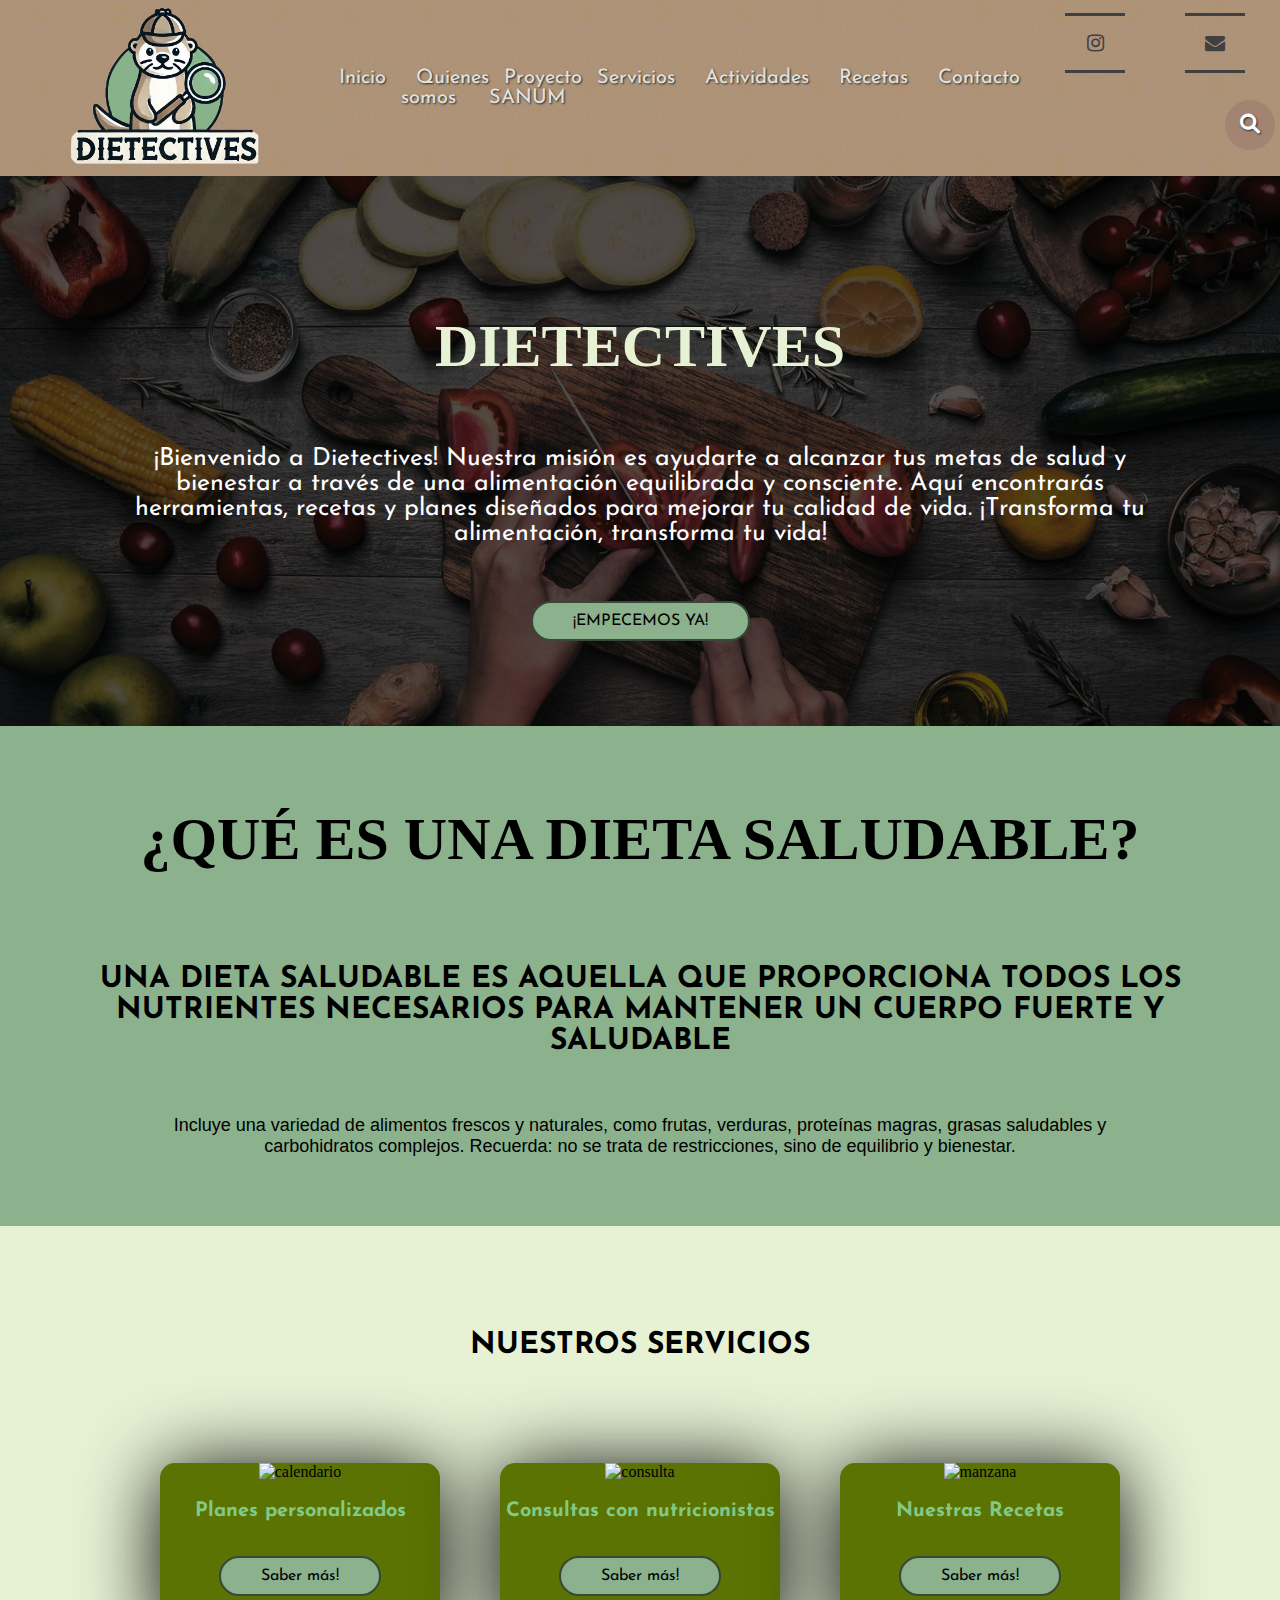
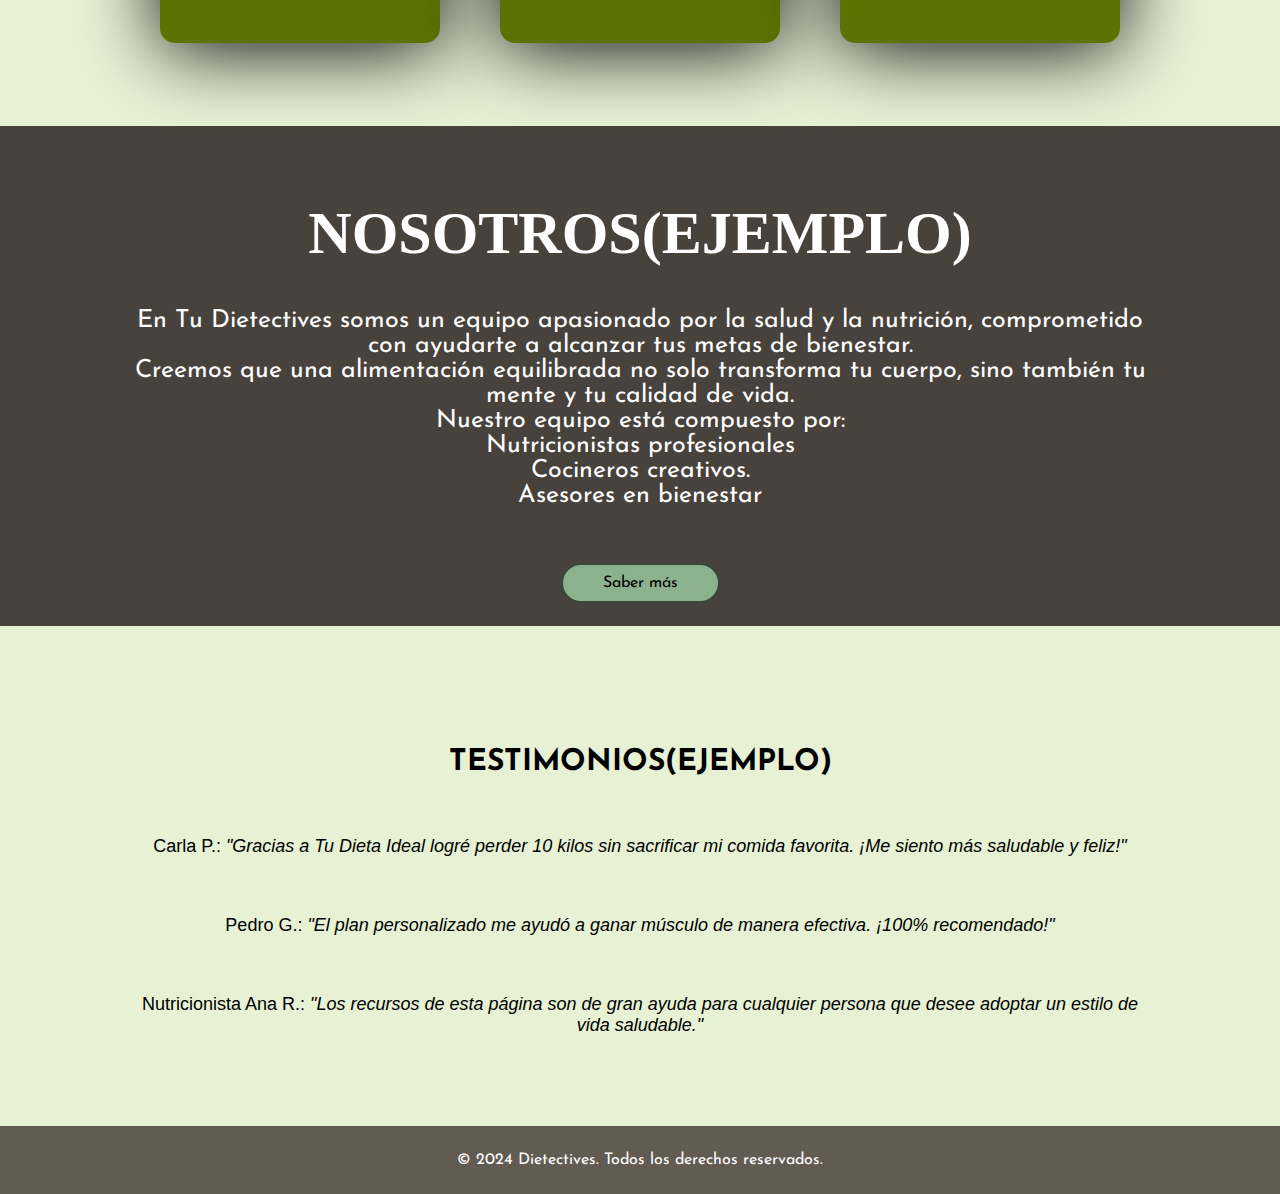
==== index.html @ 39b03c34 "cambios" ====
<!DOCTYPE html>
<html lang="es">
<head>
    <meta charset="UTF-8">
    <meta name="viewport" content="width=device-width, initial-scale=1.0">
    <link rel="stylesheet" href="https://cdnjs.cloudflare.com/ajax/libs/font-awesome/6.0.0-beta3/css/all.min.css" />
    <link rel="stylesheet" href="https://cdnjs.cloudflare.com/ajax/libs/font-awesome/4.7.0/css/font-awesome.min.css">
    <title>Dietectives</title>
    <link rel="stylesheet" href="./css/css.css">
</head>

<body>
    <header>
        <nav>

            <div class="logo-container">
                <a href="index.html"><img src="./img/logo.png" alt="Logo Dietectives" ></a>
            </div>

            <ul class="menu">
                <li><a href="#">Inicio</a></li>
                <li><a href="quienesosmos.html">Quienes somos</a></li>
                <li><a href="proyectosanum.html">Proyecto SANUM</a></li>
                <li><a href="servicios.html">Servicios</a></li>
                <li><a href="actividades.html">Actividades</a></li>
                <li><a href="recetas.html">Recetas</a></li>
                <li><a href="contacto.html">Contacto</a></li>
                
            </ul>
        <div class= "search-social">
            
            <div class="social-buttons">
                <ul>
                    <li>
                      <a class="instagram" href="https://www.instagram.com/proyectosanum/" target="_blank">
                        <span></span>
                        <span></span>
                        <span></span>
                        <span></span>
                        <i class="fa fa-instagram" aria-hidden="true"></i>
                      </a>
                    </li>
                    <li>
                      <a class="envelope" href="#">
                        <span></span>
                        <span></span>
                        <span></span>
                        <span></span>
                        <i class="fa fa-envelope" aria-hidden="true"></i>
                      </a>
                    </li>
                  </ul>
            </div>
            <div class="search-box">
                <button class="btn-search"><i class="fas fa-search"></i></button>
                <input type="text" class="input-search" placeholder="Buscar">
            </div>
        </div>

        </nav>

    </header>

    <main>
        <div class="contenido" id="inicio">
            <a name="inicio">
            <h2 class="portada">Dietectives</h2>
            </a>
            <p id="texto">
                ¡Bienvenido a Dietectives! Nuestra misión es ayudarte a alcanzar tus metas de salud y bienestar a través de una alimentación equilibrada y consciente. Aquí encontrarás herramientas, recetas y planes diseñados para mejorar tu calidad de vida. ¡Transforma tu alimentación, transforma tu vida!  </p>
    
            <div class="boton-home">
                <a href="servicios.html" class="boton">¡EMPECEMOS YA!</a>
            </div>
        </div>
        <a name="info">
            <section class="contenido" id="información">
                </a>
                <h2 class="titulo">¿Qué es una dieta saludable?</h2>
                <h2 class="titulo2">Una dieta saludable es aquella que proporciona todos los nutrientes necesarios para mantener un cuerpo fuerte y saludable</h2>
                <p id="texto2"> Incluye una variedad de alimentos frescos y naturales, como frutas, verduras, proteínas magras, grasas saludables y carbohidratos complejos. Recuerda: no se trata de restricciones, sino de equilibrio y bienestar.</p>
            </section>
        
        <a name="prod">
        <section class="contenido" id="productos" >
        </a>
            <h2 class="titulo2">Nuestros Servicios</h2>
        
            <p></p>
            
            <div class="cajas">
    
                <div class="box">
                    <img src="https://images.emojiterra.com/microsoft/fluent-emoji/15.1/512px/1f4c6_color.png" alt="calendario" width="80px">
                    <h3>Planes personalizados</h3>
                    <a href="servicios.html" class="boton">Saber más!</a>
                </div>
                <div class="box">
                    <img src="https://images.emojiterra.com/microsoft/fluent-emoji/15.1/512px/1f481-2642_color.png" alt="consulta" width="100px">
                    <h3>Consultas con nutricionistas</h3>
                    <a href="servicios.html" class="boton">Saber más!</a>
                </div>
                <div class="box">
                    <img src="https://em-content.zobj.net/source/microsoft-teams/337/red-apple_1f34e.png" alt="manzana" width="80px">
                    <h3>Nuestras Recetas</h3>
                    <a href="servicios.html" class="boton">Saber más!</a>
                </div>
    
            </div>
    
        </section>

    
        <section class="contenido" id="nosotros">
    
            <article class="contain">
                <a name="nos">
                <h2 class="titulo" id="blanco">Nosotros(EJEMPLO)</h2>
                </a>
                <p id="texto">En Tu Dietectives somos un equipo apasionado por la salud y la nutrición, comprometido con ayudarte a alcanzar tus metas de bienestar. <br>
                    Creemos que una alimentación equilibrada no solo transforma tu cuerpo, sino también tu mente y tu calidad de vida.<br>

                    Nuestro equipo está compuesto por:<br>
                    
                    Nutricionistas profesionales<br>
                    Cocineros creativos.<br>
                    Asesores en bienestar<br>
                </p>
    
                <a href="quienesosmos.html" class="boton">Saber más</a>
    
            </article>
    
        </section>
        <a name="cont">
        <section class="contenido" id="contacto">
        </a>
            <h2 class="titulo2">Testimonios(Ejemplo)</h2>
            <p id="texto2">Carla P.:<em> "Gracias a Tu Dieta Ideal logré perder 10 kilos sin sacrificar mi comida favorita. ¡Me siento más saludable y feliz!"</em></p>
            <p id="texto2">Pedro G.: <em>"El plan personalizado me ayudó a ganar músculo de manera efectiva. ¡100% recomendado!"</em></p>
            <p id="texto2"> Nutricionista Ana R.: <em>"Los recursos de esta página son de gran ayuda para cualquier persona que desee adoptar un estilo de vida saludable."</em></p>
        </section>

    </main>

    <footer>
        <p>&copy; 2024 Dietectives. Todos los derechos reservados.</p>
    </footer>

</body>
</html>
---- css/css.css ----
@import url('https://fonts.googleapis.com/css2?family=Josefin+Sans:ital,wght@0,100..700;1,100..700&display=swap');

body {
    margin: 0;
    padding: 0;
    background-color: #d5c4b0;
}

/* estilo cabecera */
header {
    display: flex;
    justify-content: center;
    padding: 5px;
    box-shadow: 0 4px 8px rgba(0, 0, 0, 0.2);
    position: relative;
    background-color: #ae937b;
    top: 0;
    transition: background-color 0.3s ease;
    
}
header::before {
    content: "";
    position: absolute;
    top: 0;
    left: 0;
    right: 0;
    bottom: 0;
    background-image: url("../img/pattern2.png");
    background-repeat: repeat;
    background-size: contain;
    opacity: 0.15;
    z-index: 0;
}


nav {
    display:flex;
    justify-content: space-between;
    align-items: center;
    width: 100%;
    position: relative;
    z-index: 1;
    padding: 0; /* Restablece el padding */
    margin: 0; /* Restablece el margen */
}

/* Los puntos del menu*/
.menu {
    flex: 1;
    display:flex;
    justify-content: flex-start;
    list-style: none;
    padding: 0;
    margin: 0;
}

.menu li {
    margin: 0; /* Asegúrate de que no haya margen adicional */
    padding: 0;
}

.menu li a {
    font-family: 'Josefin Sans', sans-serif;
    font-weight: 440; /* Ajusta el peso según lo necesites */
    color: #e2e2dd; /* Cambia el color según tu diseño */
    font-size: 20px;
    text-decoration: none;
    text-shadow: 1px 1px 2px #222c30;
    padding: 40px 15px; /* Añadir padding para hacer que el área del enlace sea más grande */
    border-radius: 5px; /* Opcional: redondear los bordes de los elementos del menú */
    transition: transform 0.3s ease, background-color 0.3s ease;  /* Transición suave */
}

.menu li a:hover {
    background-color: #8bb28d; /* Cambia el color de fondo al pasar el ratón */
    color: #222c30; /* Cambia el color del texto al pasar el ratón */
    text-shadow: 1px 1px 2px #e2e2dd;
    transform: scale(5.1);

}
nav li {
    list-style: none;
    padding: 0;
}


/* el logo */

.logo-container {
    text-align: center; /* O usar display: flex y justify-content: center */
}

.logo-container img {
    max-width: 60%;
    height: auto;
    transition: transform 0.6s ease;
}

.logo-container img:hover {
    transform: scale(1.1);
}

.search-social {
    display: flex;
    flex-direction: column;
    align-items: flex-end;
    height: 100%;
}
/* Redes Sociales*/
.social-buttons {
    display: flex;
    justify-content: center; /* Centrar los botones */
    margin-top: 8px; /* Espacio entre el buscador y los botones de redes sociales */
    margin-bottom: 5px;
}

.social-buttons ul {
    margin: 0; /* Eliminar margen para centrar correctamente */
    padding: 0; /* Eliminar padding */
    display: flex; /* Usar flexbox para alinear los elementos horizontalmente */
}

.social-buttons ul li {
    list-style: none; /* Eliminar el estilo de lista */
}

.social-buttons ul li a {
    display: block;
    position: relative;
    width: 60px; /* Puedes ajustar el tamaño según lo necesites */
    height: 60px; /* Puedes ajustar el tamaño según lo necesites */
    line-height: 60px; /* Centra el icono verticalmente */
    font-size: 20px; /* Tamaño del icono */
    text-align: center;
    text-decoration: none;
    color: #404040; /* Color del icono */
    margin: 0 30px; /* Espacio entre botones */
    transition: .5s;
}

.social-buttons ul li a span {
    position: absolute;
    transition: transform .5s;
}

.social-buttons ul li a span:nth-child(1),
.social-buttons ul li a span:nth-child(3) {
    width: 100%;
    height: 3px;
    background: #404040; /* Color de las líneas */
}

.social-buttons ul li a span:nth-child(1) {
    top: 0;
    left: 0;
    transform-origin: right;
}

.social-buttons ul li a:hover span:nth-child(1) {
    transform: scaleX(0);
    transform-origin: left;
    transition: transform .5s;
}

.social-buttons ul li a span:nth-child(3) {
    bottom: 0;
    left: 0;
    transform-origin: left;
}

.social-buttons ul li a:hover span:nth-child(3) {
    transform: scaleX(0);
    transform-origin: right;
    transition: transform .5s;
}

.social-buttons ul li a span:nth-child(2),
.social-buttons ul li a span:nth-child(4) {
    width: 3px;
    height: 100%;
    background: #404040; /* Color de las líneas verticales */
}

.social-buttons ul li a span:nth-child(2) {
    top: 0;
    left: 0;
    transform: scale(0);
    transform-origin: bottom;
}

.social-buttons ul li a:hover span:nth-child(2) {
    transform: scale(1);
    transform-origin: top;
    transition: transform .5s;
}

.social-buttons ul li a span:nth-child(4) {
    top: 0;
    right: 0;
    transform: scale(0);
    transform-origin: top;
}

.social-buttons ul li a:hover span:nth-child(4) {
    transform: scale(1);
    transform-origin: bottom;
    transition: transform .5s;
}

.instagram:hover {
    color: #c32aa3; /* Color de la red social */
}

.instagram:hover span { 
    background: #c32aa3; /* Color de fondo en hover */
}

.envelope:hover {
    color: #dd4b39; /* Color de la red social */
}

.envelope:hover span { 
    background: #dd4b39; /* Color de fondo en hover */
}
/* Fin Redes Sociales*/


/* Boton de busqueda*/
*{
    box-sizing: border-box;
  }


.search-box{
    flex: 1;
    display:flex;
    align-items: center;
    justify-content: flex-end;
    width: fit-content;
    height: fit-content;
    position: relative;
  }

  .input-search{
    height: 50px;
    width: 50px;
    border-style: none;
    padding: 10px;
    font-size: 18px;
    letter-spacing: 2px;
    outline: none;
    border-radius: 25px;
    transition: all .5s ease-in-out;
    background-color: #a38372; 
    padding-right: 40px;
    color:#fff;
  }
  .input-search::placeholder{
    color:rgba(255,255,255,.5);
    font-size: 18px;
    letter-spacing: 2px;
    font-weight: 100;
  }
  .btn-search{
    width: 50px;
    height: 50px;
    border-style: none;
    font-size: 20px;
    font-weight: bold;
    outline: none;
    cursor: pointer;
    border-radius: 50%;
    position: absolute;
    right: 0px;
    color:#ffffff ;
    text-shadow: 1px 1px 2px #222c30;
    background-color:transparent;
    pointer-events: painted;  
  }

  .btn-search:hover {
    background-color: #8bb28d; /* Cambia el color de fondo al pasar el ratón */
}
  .btn-search:focus ~ .input-search{
    width: 300px;
    border-radius: 0px;
    background-color: transparent;
    border-bottom:1px solid rgba(255,255,255,.5);
    transition: all 500ms cubic-bezier(0, 0.110, 0.35, 2);
  }
  .input-search:focus{
    width: 300px;
    border-radius: 0px;
    background-color: transparent;
    border-bottom:1px solid rgba(255,255,255,.5);
    transition: all 500ms cubic-bezier(0, 0.110, 0.35, 2);
  }

  /* Fin de boton de busqueda*/


h1{
    color: #222c30;
    font-family: 'Josefin Sans', sans-serif;
}
h2 {
    font-family: 'Josefin Sans', sans-serif;
}
h3 {
    font-family: 'Josefin Sans', sans-serif;
}
p{
    color: #222c30;
    font-family:'Josefin Sans', sans-serif;
}
h2{
    color: #222c30;
    font-family: 'Josefin Sans', sans-serif;
}
main {
    text-align: center;
    background-color: #d6c5b1
}

section {
    margin-bottom: 0px;
}

/*index*/

@keyframes ColorEnMovimiento
{
0%   {color: #FFDDAC;}
20%  {color: #71624D; }
40%  {color: #FFDDAC; }
60%  {color: #83C986; }
80%  {color: #374738;}
100% {color: #83C986;}
}
.portada {
    font-family: 'Times New Roman', Times, serif ;
    margin-bottom: 40px;
    font-size: 60px;
    font-weight: 600;
    text-transform: uppercase;
    animation:ColorEnMovimiento linear infinite 4s;
    color: #E7F2D5;
}
#inicio {
    position: relative;
    height: 550px;
    background: url(../img/dieta2.png) no-repeat center;
    background-size: cover;
}

#inicio::before {
    content: "";
    position: absolute;
    top: 0;
    left: 0;
    width: 100%;
    height: 100%;
    background-color: rgba(0, 0, 0, 0.668); /* Color negro con 50% de opacidad */
    z-index: 1;
}

#inicio > * {
    position: relative; /* Asegura que el contenido quede por encima de la superposición */
    z-index: 2;
}

.titulo {
    font-family: 'Times New Roman', Times, serif ;
    margin-bottom: 40px;
    font-size: 60px;
    font-weight: bold;
    text-transform: uppercase;
    color: #000000;
}
.titulo2 {
    margin-bottom: 40px;
    font-size: 30px;
    font-weight: boled;
    text-transform: uppercase;
    color:#000000;
}
#blanco {
    font-family: 'Times New Roman', Times, serif ;
    margin-bottom: 40px;
    font-size: 60px;
    font-weight: bold;
    text-transform: uppercase;
    color: #ffffff;
}

#texto2 {
    margin-bottom: 40px;
    font-size: 18px;
    color: #000000;
    padding: 0 100px;
    font-family: 'Franklin Gothic Medium', 'Arial Narrow', Arial, sans-serif;
}
#texto {
    margin-bottom: 40px;
    font-size: 25px;
    color: #ffffff;
    padding: 0 100px;
    font-family:'Josefin Sans', 'sans-serif';

}

.boton {
    display: inline-block;
    margin-top: 15px;
    padding: 10px 40px;
    border: 2px solid #374738;
    color: #000000;
    text-decoration: none;
    background: #8bb28d;
    border-radius: 20px;
    font-family:'Josefin Sans', 'sans-serif';
    color: #000000;
}

.boton:hover {
    background: #71624D;
    
}

.contenido {
    height: 500px;
    display: flex;
    flex-direction: column;
    justify-content: center;
    align-items: center;
}

.contenido {
    padding: 30px;
    background:  #E7F2D5;
}

.cajas {
    display: flex;
    text-align: center;
}

.cajas .box {
    height: 180px;
    width: 280px;
    background: #5A7302;
    text-align: center;
    border-radius: 15px;
    box-shadow: 0 5px 80px rgba(1, 1 , 1, 1.5);
    margin: 30px;   
}

.cajas .box h3 {
    font-size: 20px;
    color: #83C986;

}

#información {
    background: #8bb28d;
}

#nosotros {
    position: relative;
    background: url(../img/dieta1.png) ;
    background-attachment: fixed;
    background-size: cover;
    text-align: center;
}
#nosotros::before {
    content: "";
    position: absolute;
    top: 0;
    left: 0;
    width: 100%;
    height: 100%;
    background-color: rgba(0, 0, 0, 0.668); /* Negro con 50% de opacidad */
    z-index: 1;
}

#nosotros > * {
    position: relative; /* Asegura que el contenido esté encima de la superposición */
    z-index: 2;
}


#contacto {
    padding-top: 20px;
    background: #E7F2D5;
    padding-bottom: 0;
}



/* quienessomos*/


.hero-about-us {
    background-color:#8bb28d ;
    color: #f3f3ea;
    text-align: center;
    padding: 20px 10px;
    border-radius: 10px;
}
.hero-about-us p,h1{
    color: #f3f3ea;
}
.hero-about-us h1{
    font-size: 30px;
}

.hero-about-us p{
    font-size: 18px;
}

.about-us {
    padding: 20px 20px;
    text-align: center;
    background-color: #f3f3ea;
    border-radius: 10px;
    margin: 10px;
}

.about-us h2 {
    font-size: 30px;
}
.about-us p {
    font-size: 18px;
    max-width: 1000px;
    margin: 0 auto;
    line-height: 1.6;
    margin-bottom: 1em;
    text-align: center;
}

.team {
    background-color: #abd6ad;
    color: #f3f3ea;
    text-align: center;
    padding: 10px 0px; /* Reduce el padding superior e inferior */
    border-radius: 10px;
    margin: 0;

}

.team h3 {
    font-size: 20px;
    color: #494949;
    padding-bottom: 0px;
}
.slider{
    
    width: 100%;
    height: 500px;
    overflow: hidden;
    mask-image: linear-gradient(
        to right,
        transparent,
        #000 10% 90%,
        transparent
    );
    padding: 0;
}
.slider .list{
    display: flex;
    width: calc(300px * 6);
    position: relative;
}
.slider .list .item{
    width: 300px;
    height: 500px;
    position: absolute;
    left: 100%;
    animation: autoRun 25s linear infinite;
    transition: filter 0.5s;
    animation-delay: calc( (25s / var(--quantity)) * (var(--position) - 1) - 25s)!important;
    
    margin: 0; /* Asegúrate de que no haya márgenes */
    padding: 0; /* Asegúrate de que no haya padding */
    display: flex; /* Usar flex para centrar el contenido */
    flex-direction: column; /* Alinear los elementos verticalmente */
    justify-content: center; /* Centrar el contenido verticalmente */
    align-items: center; /* Centrar el contenido horizontalmente */
    
}
.slider .list .item img{
    width: 100%;
    border-radius: 10px;
    height: auto; /* Asegúrate de que las imágenes se ajusten sin causar espacio extra */
    display: block; /* Esto elimina el espacio en la parte inferior de las imágenes */
}

/* Oculta la leyenda de forma predeterminada */
.slider .list .item .caption {
    display: none;
    position: relative;
    font-family:'Josefin Sans', sans-serif;
    width: 100%;
    bottom: 0;
    left: 0;
    width: 100%;
    background-color: rgba(0, 0, 0, 0.7); /* Fondo semitransparente */
    color: #fff;
    padding: 5px;
    text-align: center;
    font-size: 0.9em;
}

/* Muestra la leyenda al pasar el ratón sobre el `.item` */
.slider .list .item:hover .caption {
    display: block;
}
@keyframes autoRun{
    from{
        left: 100%;
    }to{
        left: calc(var(--width) * -1);
    }
}
.slider:hover .item{
    animation-play-state: paused!important;
    filter: grayscale(1);
}
.slider .item:hover{
    filter: grayscale(0);
}
.slider[reverse="true"] .item{
    animation: reversePlay 10s linear infinite;
}
@keyframes reversePlay{
    from{
        left: calc(var(--width) * -1);
    }to{
        left: 100%;
    }
}

/*actividades*/
.hero-activity {
    background-color:#465947 ;
    color: white;
    text-align: center;
    padding: 10px 20px;
    margin-bottom: 0px;
    font-size: 16px;
}
.hero-activity p, h1{
    color: #f3f3ea;
}
.activities-history {
    padding: 40px 20px;
    background-color: #f3f3ea;
    max-width: 1850px;
    margin: 0 auto;
    margin-bottom: 0px;
}

.activities-history h2 {
    text-align: center;
    margin-bottom: 30px;
}

.activity {
    display: flex;
    margin-bottom: 30px;
    background-color: #f8f8f8;
    padding: 20px;
    border-radius: 8px;
    box-shadow: 0 0 10px rgba(0, 0, 0, 0.1);
    
}

.activity-date {
    flex: 1;
    max-width: 200px;
    text-align: center;
    background-color: #8bb28d;
    color: white;
    padding: 10px;
    border-radius: 8px 0 0 8px;
}

.activity-content {
    flex: 3;
    padding-left: 20px;
    text-align: left;
}

.activity-content h3 {
    color: #465947;
    margin-bottom: 10px;
}

.activity-content p {
    margin-bottom: 15px;
}

.activity img {
    max-width: 23%;
    height: auto;
    border-radius: 8px;
}
/*contacto*/
.hero-contact {
    background-color:#465947 ;
    color: white;
    text-align: center;
    padding: 10px 20px;
    margin: 0;
    font-size: 16px;
}
.hero-contact p, h1{
    color: #f3f3ea;
    
}

.contact-details {
    padding: 40px 20px;
    background-color: #f3f3ea;
    max-width: 100%;
    margin: 0;
    text-align: center;
    font-size: 20px;
}

.contact-details h2 {
    margin-bottom: 20px;
}

.contact-info {
    display: flex;
    justify-content: space-around;
    flex-wrap: wrap;
    font-weight: bold;
}

.contact-info div {
    margin: 20px;
    padding: 10px;
}

.contact-info h3 {
    color: #3498DB;
  
}

.contact-form {
    background-color: #f3f3ea;
    padding: 40px 20px;
    max-width: 1400px;
    height: 700px;
    margin: 0px auto;
    border-top:#3498DB solid 1px;

}

.contact-form h2 {
    text-align: center;
    margin-bottom: 20px;
}

.contact-form form {
    display: flex;
    flex-direction: column;
    align-items: center;
}

.contact-form label {
    margin-bottom: 10px;
    font-weight: bold;
    margin-top: 50px;
}

.contact-form input, .contact-form textarea {
    margin-bottom: 20px;
    padding: 10px;
    border: 1px solid #ccc;
    border-radius: 4px;
    font-size: 16px;
    width: 500px;
}

.contact-form button {
    padding: 10px 20px;
    background-color: #3498DB;
    color: white;
    border: none;
    border-radius: 4px;
    cursor: pointer;
    font-size: 18px;
    transition: background-color 0.3s ease;
}

.contact-form button:hover {
    background-color: #2980B9;
}

/*proyecto sanum*/
.hero-project {
    background-color:#465947 ;
    color: #f3f3ea;
    text-align: center;
    padding: 10px 20px;
    margin: 0;
    font-size: 16px;
}
.hero-project p,h1{
    color: #f3f3ea;
}


.project-intro {
    padding: 40px 20px;
    text-align: justify;
    background-color: #f3f3ea;
    max-width:  100%;
    margin: 0 auto;
    font-size: 20px;

}
.project-intro p,h2{
    color:#3f3b36;
    margin: 50px;
}

.project-goals {
    padding: 40px 20px;
    background-color: #d3c4b3;
    max-width: 100%;
    margin: 0 auto;
    text-align: center;
    font-size: 25px;
    color:#1C1A18;
    font-family:'Segoe UI', Tahoma, Geneva, Verdana, sans-serif;
}

.project-goals ul {
    list-style: none;
}

.project-goals li {
    margin-bottom: 15px;
    font-size: 20px;
    margin: 20px;
    color:#1C1A18;
    font-family:'Segoe UI', Tahoma, Geneva, Verdana, sans-serif;
}

.project-stages {
    padding: 40px 20px;
    background-color: #ad957c;
    max-width: 100%;
    margin: 0 auto;
    text-align: center;
    font-size: 20px;
}

.project-stages h2 {
    color:#2D2828;
}

.stages {
    display: flex;
    justify-content: space-around;
    flex-wrap: wrap;
}

.stage {
    background-color: #f4f4f4;
    padding: 20px;
    width: 30%;
    margin-bottom: 20px;
    border-radius: 8px;
    box-shadow: 0 0 10px rgba(0, 0, 0, 0.1);
}

.stage h3 {
    color: #367f3b;
    margin-bottom: 10px;
}
.stage {
    color: #3f3b36;

}

.project-gallery {
    padding: 40px 20px;
    background-color: #f3f3ea;
    text-align: center;
    margin: 0;
}

.gallery {
    display: flex;
    justify-content: space-around;
    flex-wrap: wrap;
}

.gallery img {
    width: 35%;
    margin-bottom: 20px;
    border-radius: 8px;
    margin-top: 30px;
}

/*Recetas*/
/* Estilo del contenedor de recetas */
.recetas-grid {
    display: grid;
    background-color: #f3f3ea;
    grid-template-columns: repeat(3, 1fr); /* Tres columnas */
    gap: 20px; /* Espaciado entre las recetas */
    padding: 20px;
    max-width: 1100px; /* Ancho máximo */
    margin: 0 auto; /* Centrar el main */
}

/* Estilo de cada receta */
.receta {
    position: relative;
    overflow: hidden;
    border: 1px solid #000; /* Borde como en el diseño */
    border-radius: 8px; /* Bordes redondeados opcionales */
    cursor: pointer;
}

/* Ajuste de las imágenes */
.receta img {
    width: 100%;
    height: 100%;
    object-fit: cover; /* Ajusta la imagen al tamaño del contenedor sin deformarse */
    aspect-ratio: 4 / 3; /* Proporción de la imagen */
    transition: transform 0.3s ease; /* Efecto de hover */
}

/* Efecto hover en las imágenes */
.receta:hover img {
    transform: scale(1.1); /* Zoom al pasar el cursor */
}

/* Estilo del overlay (texto sobre la imagen) */
.overlay {
    position: absolute;
    bottom: 0;
    width: 100%;
    background: rgba(0, 0, 0, 0.7); /* Fondo semitransparente */
    color: white;
    text-align: center;
    font-size: 1.2rem;
    padding: 10px 0;
    font-weight: bold;
    transition: opacity 0.3s ease;
}

/* Mostrar más claramente el overlay al hacer hover */
.receta:hover .overlay {
    opacity: 1;
}

/* Ajuste para pantallas pequeñas */
@media (max-width: 768px) {
    .recetas-grid {
        max-width: 90%; /* Reducir el ancho en móviles */
        grid-template-columns: repeat(2, 1fr); /* Dos columnas */
    }
}

@media (max-width: 480px) {
    .recetas-grid {
        grid-template-columns: 1fr; /* Una columna en pantallas muy pequeñas */
    }
}

/* Contenedor principal de la receta expandida */
.receta-detalle {

    max-width: 1000px; /* Ancho máximo */
    margin: 40px auto; /* Centramos horizontalmente y añadimos margen superior/inferior */
    padding: 20px; /* Espaciado interno */
    background-color: #ffffff; /* Fondo blanco */
    border: 1px solid #ddd; /* Borde gris claro */
    border-radius: 8px; /* Bordes redondeados */
    box-shadow: 0 4px 10px rgba(0, 0, 0, 0.1); /* Sombra */
    text-align: center;
    font-family: 'Josefin Sans', sans-serif; /* Fuente uniforme */
    font-size: 1.2rem; /* Tamaño base para todo el texto */
    line-height: 1.6; /* Espaciado uniforme entre líneas */
    color: #333; /* Color uniforme */ /* Centrar texto dentro */
}

/* Imagen de la receta */
.receta-detalle img {
    max-width: 350px;
    height: auto;
    border-radius: 8px; /* Bordes redondeados */
    margin-bottom: 8px; /* Espaciado debajo de la imagen */
}

/* Títulos principales (título de la receta) */
.receta-detalle h2 {
    font-size: 2.5rem; /* Tamaño grande */
    color: #333; /* Color oscuro */
    margin-bottom: 10px; /* Espaciado debajo */
    font-weight: bold;
}

/* Subtítulos de secciones (Ingredientes, Preparación, Consejos) */
.receta-detalle h3 {
    font-size: 1.5rem; /* Tamaño medio */
    color: #7f9c5f; /* Verde oscuro */
    text-align: left; /* Alineado a la izquierda */
    margin: 20px 0 10px; /* Espaciado arriba y abajo */
    font-weight: bold;
    border-bottom: 2px solid #ddd; /* Línea debajo */
    padding-bottom: 5px; /* Espaciado debajo de la línea */
}

/* Listas de ingredientes y pasos */
.receta-detalle ul, .receta-detalle ol {
    text-align: left; /* Alineado a la izquierda */
    padding-left: 20px; /* Espaciado a la izquierda */
    margin: 10px 0 20px;
    font-size: 1rem;
    color: #333;
}

/* Elementos de lista */
.receta-detalle ul li, .receta-detalle ol li {
    margin-bottom: 8px; /* Espaciado entre elementos */
}

/* Texto para Consejos y Acompañamiento */
.receta-detalle p {
    font-size: 1.2rem; /* Mismo tamaño que el texto principal */
    color: #555; /* Gris oscuro */
    line-height: 1.6; /* Espaciado entre líneas */
    margin-bottom: 20px;
    text-align: left; /* Alineado a la izquierda */
}

/* Destacar texto importante (Variante vegana) */
.receta-detalle strong {
    color: #7f9c5f; /* Verde oscuro */
    font-weight: bold;
}

/* Botón "Volver" */
.btn-volver {
    display: inline-block;
    padding: 10px 20px;
    background-color: #7f9c5f; /* Verde oscuro */
    color: white;
    border: none;
    border-radius: 5px; /* Bordes redondeados */
    cursor: pointer;
    font-size: 1rem;
    font-weight: bold;
    margin-top: 20px;
    text-decoration: none; /* Sin subrayado */
    transition: background-color 0.3s ease;
}

.btn-volver:hover {
    background-color: #6b874e; /* Verde más oscuro */
}




/*Servicios*/

@import url('https://fonts.googleapis.com/css2?family=Poppins:ital,wght@0,100;0,200;0,300;0,400;0,500;0,600;0,700;0,800;0,900;1,100;1,200;1,300;1,400;1,500;1,600;1,700;1,800;1,900&display=swap');
:root{
    --item1-transform: translateX(-100%) translateY(-5%) scale(1.5);
    --item1-filter: blur(30px);
    --item1-zIndex: 11;
    --item1-opacity: 0;

    --item2-transform: translateX(0);
    --item2-filter: blur(0px);
    --item2-zIndex: 10;
    --item2-opacity: 1;

    --item3-transform: translate(50%,10%) scale(0.8);
    --item3-filter: blur(10px);
    --item3-zIndex: 9;
    --item3-opacity: 1;

    --item4-transform: translate(90%,20%) scale(0.5);
    --item4-filter: blur(30px);
    --item4-zIndex: 8;
    --item4-opacity: 1;
    
    --item5-transform: translate(120%,30%) scale(0.3);
    --item5-filter: blur(40px);
    --item5-zIndex: 7;
    --item5-opacity: 0;
}


/* carousel */
.carousel{
    position: relative;
    height: 783px;
    overflow: hidden;
    margin-top: -50px;
}
.carousel .list{
    position: absolute;
    width: 1140px;
    max-width: 90%;
    height: 90%;
    left: 50%;
    transform: translateX(-50%);
}
.carousel .list .item{
    position: absolute;
    left: 0%;
    width: 70%;
    height: 100%;
    font-size: 15px;
    transition: left 0.5s, opacity 0.5s, width 0.5s;
}
.carousel .list .item:nth-child(n + 6){
    opacity: 0;
}
.carousel .list .item:nth-child(2){
    z-index: 10;
    transform: translateX(0);
}
.carousel .list .item img{
    width: 50%;
    position: absolute;
    right: 0;
    top: 50%;
    transform: translateY(-50%);
    transition: right 1.5s;
}

.carousel .list .item .introduce{
    opacity: 0;
    pointer-events: none;
}
.carousel .list .item:nth-child(2) .introduce{
    opacity: 1;
    pointer-events: auto;
    width: 400px;
    position: absolute;
    top: 50%;
    transform:  translateY(-50%);
    transition: opacity 0.5s;
}
.carousel .list .item .introduce .title{
    font-size: 2em;
    font-weight: 500;
    line-height: 1em;
}
.carousel .list .item .introduce .topic{
    font-size: 4em;
    font-weight: 500;
}
.carousel .list .item .introduce .des{
    font-size: small;
    color: #3f3b36;
}
.carousel .list .item .introduce .seeMore{
    font-family: Poppins;
    margin-top: 1.2em;
    padding: 5px 0;
    border: none;
    border-bottom: 1px solid #555;
    background-color: transparent;
    font-weight: bold;
    letter-spacing: 3px;
    transition: background 0.5s;
}
.carousel .list .item .introduce .seeMore:hover{
    background: #eee;
}
.carousel .list .item:nth-child(1){
    transform: var(--item1-transform);
    filter: var(--item1-filter);
    z-index: var(--item1-zIndex);
    opacity: var(--item1-opacity);
    pointer-events: none;
}
.carousel .list .item:nth-child(3){
    transform: var(--item3-transform);
    filter: var(--item3-filter);
    z-index: var(--item3-zIndex);
}
.carousel .list .item:nth-child(4){
    transform: var(--item4-transform);
    filter: var(--item4-filter);
    z-index: var(--item4-zIndex);
}
.carousel .list .item:nth-child(5){
    transform: var(--item5-transform);
    filter: var(--item5-filter);
    opacity: var(--item5-opacity);
    pointer-events: none;
}
/* animation text in item2 */
.carousel .list .item:nth-child(2) .introduce .title,
.carousel .list .item:nth-child(2) .introduce .topic,
.carousel .list .item:nth-child(2) .introduce .des,
.carousel .list .item:nth-child(2) .introduce .seeMore{
    opacity: 0;
    animation: showContent 0.5s 1s ease-in-out 1 forwards;
}
@keyframes showContent{
    from{
        transform: translateY(-30px);
        filter: blur(10px);
    }to{
        transform: translateY(0);
        opacity: 1;
        filter: blur(0px);
    }
}
.carousel .list .item:nth-child(2) .introduce .topic{
    animation-delay: 1.2s;
}
.carousel .list .item:nth-child(2) .introduce .des{
    animation-delay: 1.4s;
}
.carousel .list .item:nth-child(2) .introduce .seeMore{
    animation-delay: 1.6s;
}
/* next click */
.carousel.next .item:nth-child(1){
    animation: transformFromPosition2 0.5s ease-in-out 1 forwards;
}
@keyframes transformFromPosition2{
    from{
        transform: var(--item2-transform);
        filter: var(--item2-filter);
        opacity: var(--item2-opacity);
    }
}
.carousel.next .item:nth-child(2){
    animation: transformFromPosition3 0.7s ease-in-out 1 forwards;
}
@keyframes transformFromPosition3{
    from{
        transform: var(--item3-transform);
        filter: var(--item3-filter);
        opacity: var(--item3-opacity);
    }
}
.carousel.next .item:nth-child(3){
    animation: transformFromPosition4 0.9s ease-in-out 1 forwards;
}
@keyframes transformFromPosition4{
    from{
        transform: var(--item4-transform);
        filter: var(--item4-filter);
        opacity: var(--item4-opacity);
    }
}
.carousel.next .item:nth-child(4){
    animation: transformFromPosition5 1.1s ease-in-out 1 forwards;
}
@keyframes transformFromPosition5{
    from{
        transform: var(--item5-transform);
        filter: var(--item5-filter);
        opacity: var(--item5-opacity);
    }
}
/* previous */
.carousel.prev .list .item:nth-child(5){
    animation: transformFromPosition4 0.5s ease-in-out 1 forwards;
}
.carousel.prev .list .item:nth-child(4){
    animation: transformFromPosition3 0.7s ease-in-out 1 forwards;
}
.carousel.prev .list .item:nth-child(3){
    animation: transformFromPosition2 0.9s ease-in-out 1 forwards;
}
.carousel.prev .list .item:nth-child(2){
    animation: transformFromPosition1 1.1s ease-in-out 1 forwards;
}
@keyframes transformFromPosition1{
    from{
        transform: var(--item1-transform);
        filter: var(--item1-filter);
        opacity: var(--item1-opacity);        
    }
}

/* detail  */
.carousel .list .item .detail{
    opacity: 0;
    pointer-events: none;
}
/* showDetail */
.carousel.showDetail .list .item:nth-child(3),
.carousel.showDetail .list .item:nth-child(4){
    left: 100%;
    opacity: 0;
    pointer-events: none;
}
.carousel.showDetail .list .item:nth-child(2){
    width: 100%;
}
.carousel.showDetail .list .item:nth-child(2) .introduce{
    opacity: 0;
    pointer-events: none;
}
.carousel.showDetail .list .item:nth-child(2) img{
    right: 50%;
}
.carousel.showDetail .list .item:nth-child(2) .detail{
    opacity: 1;
    width: 50%;
    position: absolute;
    right: 0;
    top: 50%;
    transform: translateY(-50%);
    text-align: right;
    pointer-events: auto;
}
.carousel.showDetail .list .item:nth-child(2) .detail .title{
    font-size: 4em;
}
.carousel.showDetail .list .item:nth-child(2) .detail .specifications{
    display: flex;
    gap: 10px;
    width: 100%;
    border-top: 1px solid #5553;
    margin-top: 20px;
}
.carousel.showDetail .list .item:nth-child(2) .detail .specifications div{
    width: 90px;
    text-align: center;
    flex-shrink: 0;
}
.carousel.showDetail .list .item:nth-child(2) .detail .specifications div p:nth-child(1){
    font-weight: bold;
}
.carousel.carousel.showDetail .list .item:nth-child(2) .checkout button{
    font-family: Poppins;
    background-color: transparent;
    border: 1px solid #5555;
    margin-left: 5px;
    padding: 5px 10px;
    letter-spacing: 2px;
    font-weight: 500;
}
.carousel.carousel.showDetail .list .item:nth-child(2) .checkout button:nth-child(2){
    background-color: #693EFF;
    color: #eee;
}
.carousel.showDetail .list .item:nth-child(2) .detail  .title,
.carousel.showDetail .list .item:nth-child(2) .detail  .des,
.carousel.showDetail .list .item:nth-child(2) .detail .specifications,
.carousel.showDetail .list .item:nth-child(2) .detail .checkout{
    opacity: 0;
    animation: showContent 0.5s 1s ease-in-out 1 forwards;
}
.carousel.showDetail .list .item:nth-child(2) .detail  .des{
    animation-delay: 1.2s;
}
.carousel.showDetail .list .item:nth-child(2) .detail .specifications{
    animation-delay: 1.4s;
}
.carousel.showDetail .list .item:nth-child(2) .detail .checkout{
    animation-delay: 1.6s;
}
.arrows{
    position: absolute;
    bottom: 10px;
    width: 1140px;
    max-width: 90%;
    display: flex;
    justify-content: space-between;
    left: 50%;
    transform: translateX(-50%);
}
#prev,
#next{
    width: 40px;
    height: 40px;
    border-radius: 50%;
    font-family: monospace;
    border: 1px solid #5555;
    font-size: large;
    bottom: 20%;
    left: 10%;
}
#next{
    left: unset;
    right: 10%;
}
#back{
    position: absolute;
    z-index: 100;
    bottom: 0%;
    left: 50%;
    transform: translateX(-50%);
    border: none;
    border-bottom: 1px solid #555;
    font-family: Poppins;
    font-weight: bold;
    letter-spacing: 3px;
    background-color: transparent;
    padding: 10px;
    /* opacity: 0; */
    transition: opacity 0.5s;
}
.carousel.showDetail #back{
    opacity: 1;
}
.carousel.showDetail #prev,
.carousel.showDetail #next{
    opacity: 0;
    pointer-events: none;
}
.carousel::before{
    width: 500px;
    height: 300px;
    content: '';
    background-image: linear-gradient(70deg, #DC422A, blue);
    position: absolute;
    z-index: -1;
    border-radius: 20% 30% 80% 10%;
    filter: blur(150px);
    top: 50%;
    left: 50%;
    transform: translate(-10%, -50%);
    transition: 1s;
}
.carousel.showDetail::before{
    transform: translate(-100%, -50%) rotate(90deg);
    filter: blur(130px);
}
@media screen and (max-width: 991px){
    /* ipad, tablets */
    .carousel .list .item{
        width: 90%;
    }
    .carousel.showDetail .list .item:nth-child(2) .detail .specifications{
        overflow: auto;
    }
    .carousel.showDetail .list .item:nth-child(2) .detail .title{
        font-size: 2em;
    }
}
@media screen and (max-width: 767px){
    /* mobile */
    .carousel{
        height: 600px;
    }
    .carousel .list .item{
        width: 100%;
        font-size: 10px;
    }
    
    .carousel .list{
        height: 100%;
    }
    .carousel .list .item:nth-child(2) .introduce{
        width: 50%;
    }
    
    .carousel .list .item img{
        width: 40%;
    }
    .carousel.showDetail .list .item:nth-child(2) .detail{
        backdrop-filter: blur(10px);
        font-size: small;
    }
    .carousel .list .item:nth-child(2) .introduce .des,
    .carousel.showDetail .list .item:nth-child(2) .detail .des{
        height: 100px;
        overflow: auto;
    }
    .carousel.showDetail .list .item:nth-child(2) .detail .checkout{
        display: flex;
        width: max-content;
        float: right;
    }
}
/*footer*/

footer {
    background-color: #625b51;
    color: #fff;
    text-align: center;
    padding: 10px 0;
}
footer p{
    color: #fff;
}
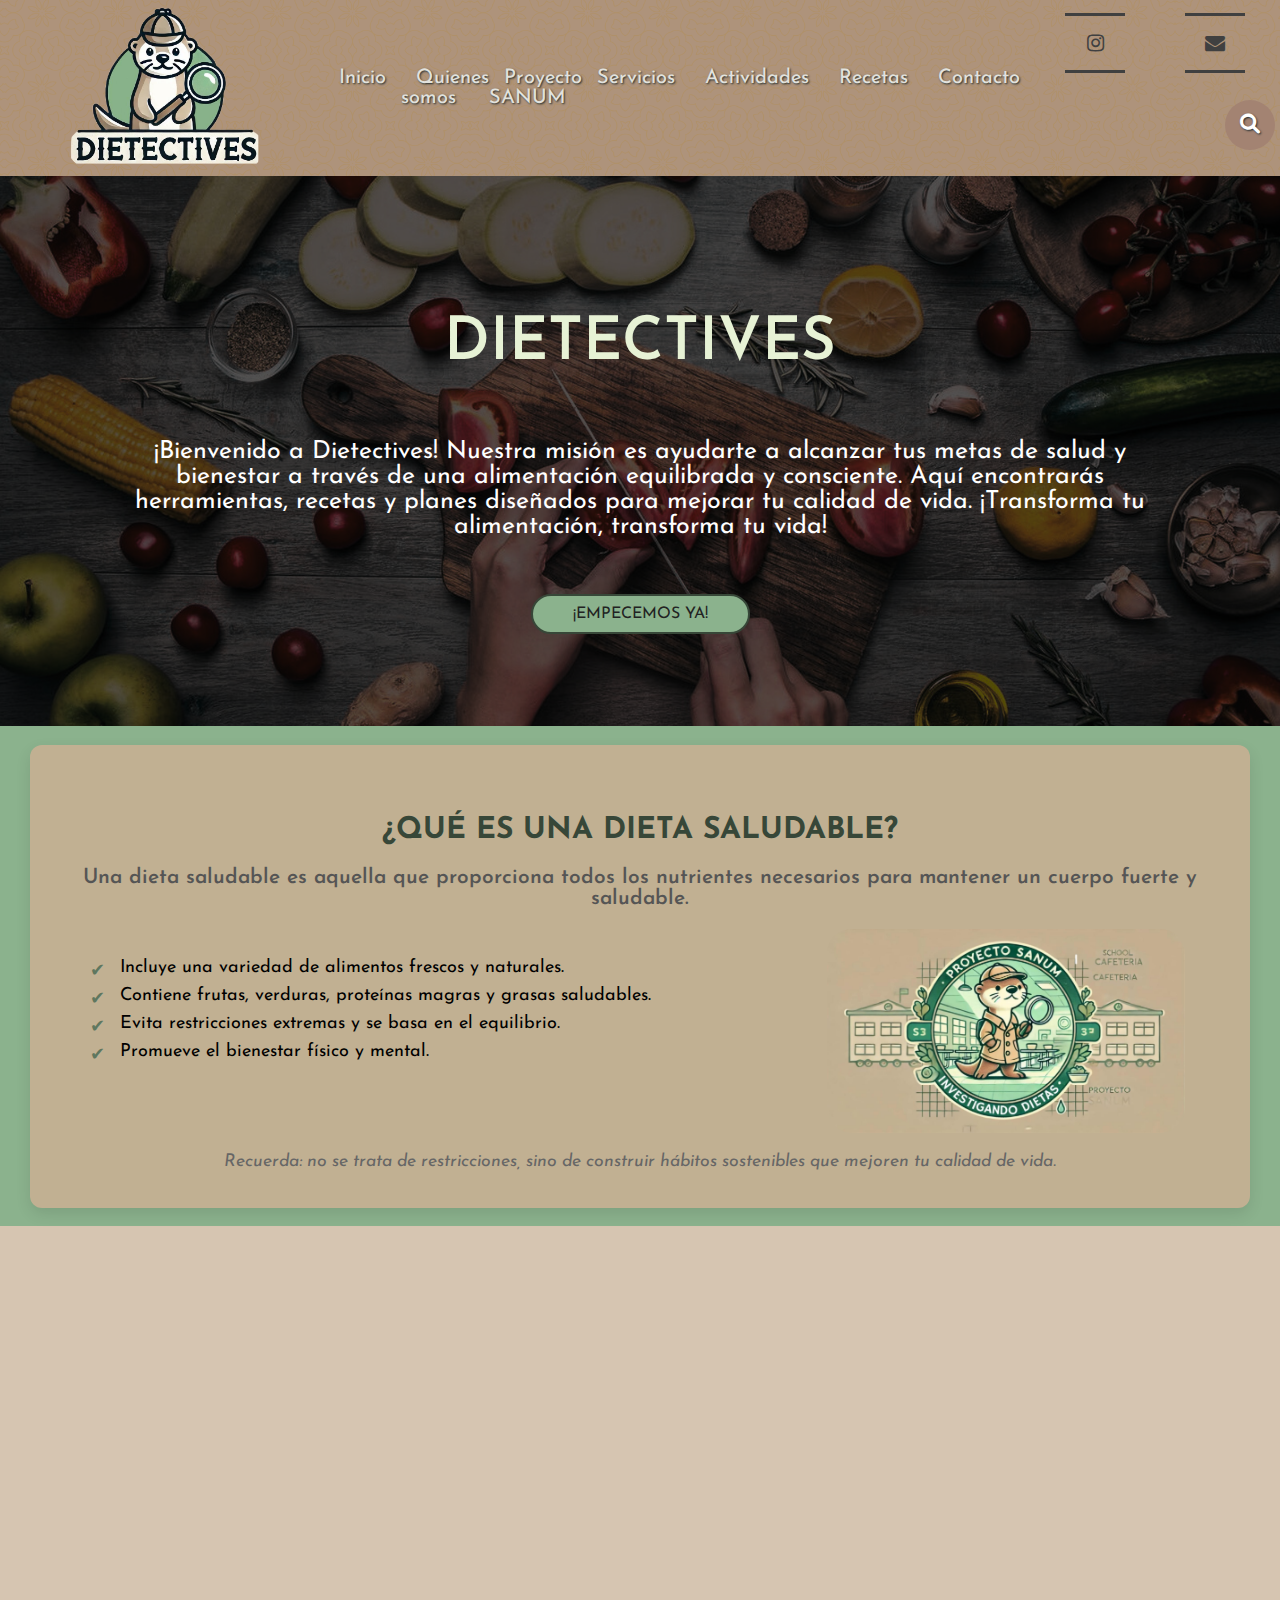
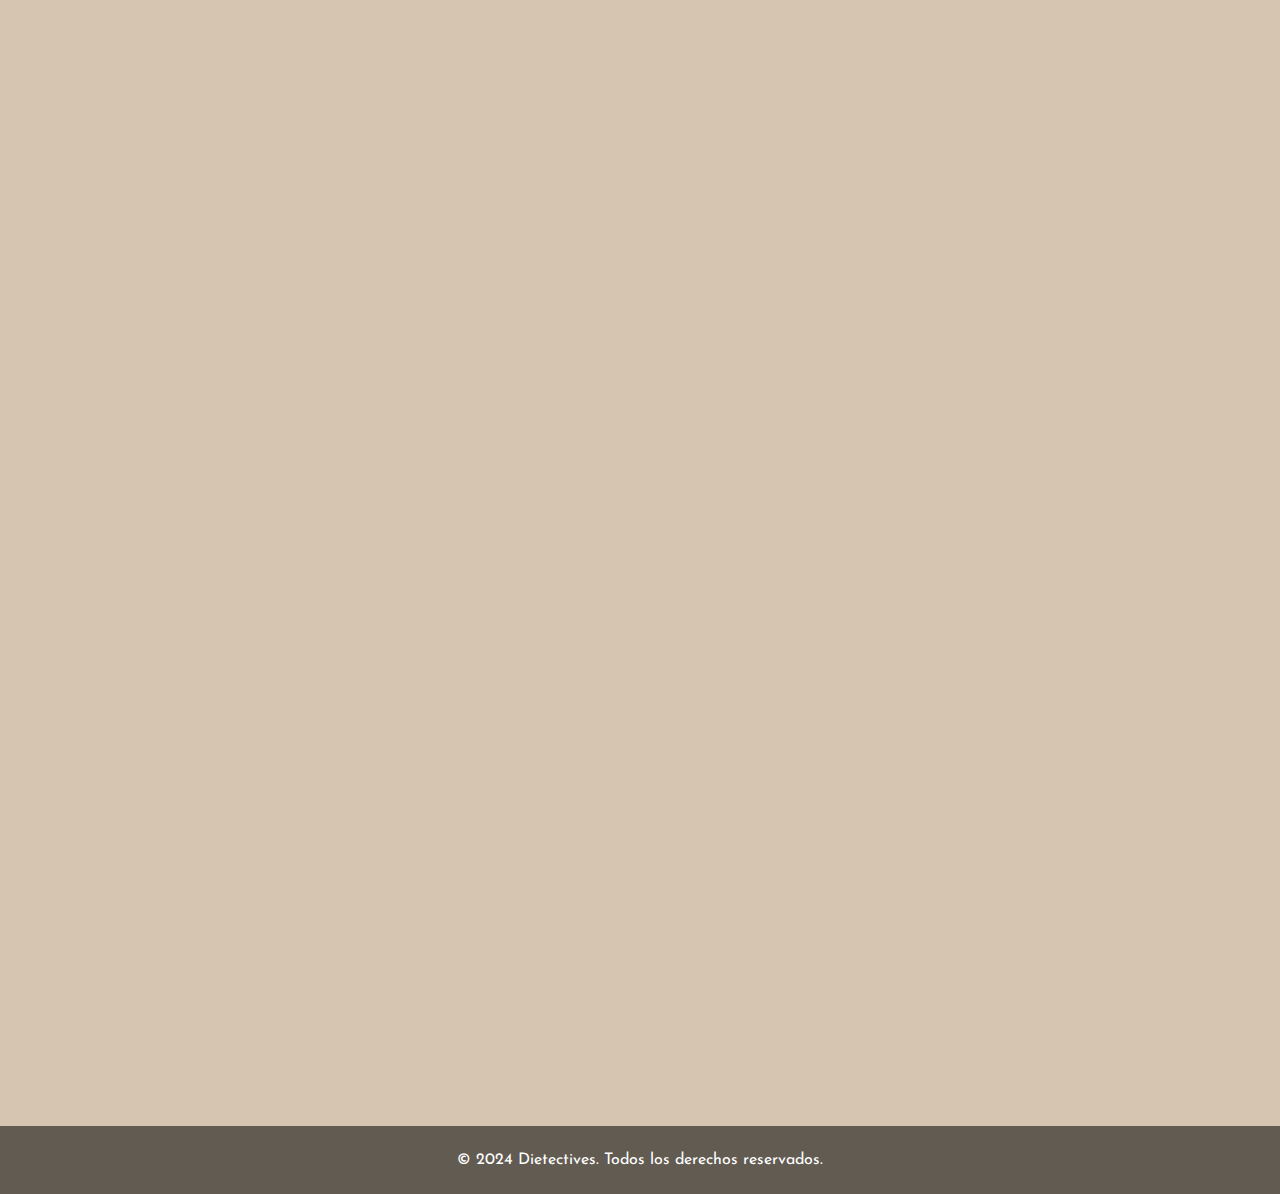
==== commit 78a8ca75: "Cambios realizados en Proyecto Sanum" ====
--- a/index.html
+++ b/index.html
@@ -7,6 +7,7 @@
     <link rel="stylesheet" href="https://cdnjs.cloudflare.com/ajax/libs/font-awesome/4.7.0/css/font-awesome.min.css">
     <title>Dietectives</title>
     <link rel="stylesheet" href="./css/css.css">
+    <script defer src="./js/index.js"></script>
 </head>
 
 <body>
@@ -62,34 +63,50 @@
     </header>
 
     <main>
-        <div class="contenido" id="inicio">
+        <!-- Inicio -->
+        <div class="contenido scroll-element" id="inicio">
             <a name="inicio">
-            <h2 class="portada">Dietectives</h2>
+                <h2 class="portada">Dietectives</h2>
             </a>
             <p id="texto">
-                ¡Bienvenido a Dietectives! Nuestra misión es ayudarte a alcanzar tus metas de salud y bienestar a través de una alimentación equilibrada y consciente. Aquí encontrarás herramientas, recetas y planes diseñados para mejorar tu calidad de vida. ¡Transforma tu alimentación, transforma tu vida!  </p>
-    
+                ¡Bienvenido a Dietectives! Nuestra misión es ayudarte a alcanzar tus metas de salud y bienestar a través de una alimentación equilibrada y consciente. Aquí encontrarás herramientas, recetas y planes diseñados para mejorar tu calidad de vida. ¡Transforma tu alimentación, transforma tu vida!
+            </p>
             <div class="boton-home">
                 <a href="servicios.html" class="boton">¡EMPECEMOS YA!</a>
             </div>
         </div>
-        <a name="info">
-            <section class="contenido" id="información">
-                </a>
+        <!-- Info -->
+        <section class="contenido scroll-element" id="información">
+            <div class="info-contenedor-blanco">
+                <!-- Título y texto inicial centrados -->
                 <h2 class="titulo">¿Qué es una dieta saludable?</h2>
-                <h2 class="titulo2">Una dieta saludable es aquella que proporciona todos los nutrientes necesarios para mantener un cuerpo fuerte y saludable</h2>
-                <p id="texto2"> Incluye una variedad de alimentos frescos y naturales, como frutas, verduras, proteínas magras, grasas saludables y carbohidratos complejos. Recuerda: no se trata de restricciones, sino de equilibrio y bienestar.</p>
-            </section>
+                <p class="texto-intro">
+                    Una dieta saludable es aquella que proporciona todos los nutrientes necesarios para mantener un cuerpo fuerte y saludable.
+                </p>
         
-        <a name="prod">
-        <section class="contenido" id="productos" >
-        </a>
+                <!-- Contenedor de lista e imagen -->
+                <div class="info-contenido-flex">
+                    <ul class="info-lista">
+                        <li>Incluye una variedad de alimentos frescos y naturales.</li>
+                        <li>Contiene frutas, verduras, proteínas magras y grasas saludables.</li>
+                        <li>Evita restricciones extremas y se basa en el equilibrio.</li>
+                        <li>Promueve el bienestar físico y mental.</li>
+                    </ul>
+                    <div class="info-imagen">
+                        <img src="./img/logo parte posterior camisetas.jpg" alt="Dieta Saludable">
+                    </div>
+                </div>
+        
+                <!-- Texto final centrado -->
+                <p class="texto-final">
+                    Recuerda: no se trata de restricciones, sino de construir hábitos sostenibles que mejoren tu calidad de vida.
+                </p>
+            </div>
+        </section>
+        <!-- Servicios -->
+        <section class="contenido scroll-element" id="productos">
             <h2 class="titulo2">Nuestros Servicios</h2>
-        
-            <p></p>
-            
             <div class="cajas">
-    
                 <div class="box">
                     <img src="https://images.emojiterra.com/microsoft/fluent-emoji/15.1/512px/1f4c6_color.png" alt="calendario" width="80px">
                     <h3>Planes personalizados</h3>
@@ -105,42 +122,37 @@
                     <h3>Nuestras Recetas</h3>
                     <a href="servicios.html" class="boton">Saber más!</a>
                 </div>
-    
             </div>
-    
         </section>
 
-    
-        <section class="contenido" id="nosotros">
-    
+        <!-- Nosotros -->
+        <section class="contenido scroll-element" id="nosotros">
             <article class="contain">
                 <a name="nos">
-                <h2 class="titulo" id="blanco">Nosotros(EJEMPLO)</h2>
+                    <h2 class="titulo" id="blanco">NOSOTROS</h2>
                 </a>
-                <p id="texto">En Tu Dietectives somos un equipo apasionado por la salud y la nutrición, comprometido con ayudarte a alcanzar tus metas de bienestar. <br>
-                    Creemos que una alimentación equilibrada no solo transforma tu cuerpo, sino también tu mente y tu calidad de vida.<br>
+                <div class="nosotros-contenido">
+                    <img src="./img/Todos.jpg" alt="Equipo Dietectives" class="img-nosotros">
+                    <div class="texto-nosotros">
+                        <p id="texto">
+                            En Dietectives somos un equipo apasionado por la salud y la nutrición.<br>
+                            Creemos que una alimentación equilibrada no solo transforma tu cuerpo, sino también tu mente y tu calidad de vida.<br>
+                        </p>
+                        <div class="boton-contenedor">
+                            <a href="quienesosmos.html" class="boton">Saber más!</a>
+                        </div>
+                    </div>
+                </div>
+            </article>
+        </section>
 
-                    Nuestro equipo está compuesto por:<br>
-                    
-                    Nutricionistas profesionales<br>
-                    Cocineros creativos.<br>
-                    Asesores en bienestar<br>
-                </p>
-    
-                <a href="quienesosmos.html" class="boton">Saber más</a>
-    
-            </article>
-    
-        </section>
-        <a name="cont">
-        <section class="contenido" id="contacto">
-        </a>
-            <h2 class="titulo2">Testimonios(Ejemplo)</h2>
+        <!-- Contacto -->
+        <section class="contenido scroll-element" id="contacto">
+            <h2 class="titulo2">Testimonios (Ejemplo)</h2>
             <p id="texto2">Carla P.:<em> "Gracias a Tu Dieta Ideal logré perder 10 kilos sin sacrificar mi comida favorita. ¡Me siento más saludable y feliz!"</em></p>
             <p id="texto2">Pedro G.: <em>"El plan personalizado me ayudó a ganar músculo de manera efectiva. ¡100% recomendado!"</em></p>
-            <p id="texto2"> Nutricionista Ana R.: <em>"Los recursos de esta página son de gran ayuda para cualquier persona que desee adoptar un estilo de vida saludable."</em></p>
+            <p id="texto2">Nutricionista Ana R.: <em>"Los recursos de esta página son de gran ayuda para cualquier persona que desee adoptar un estilo de vida saludable."</em></p>
         </section>
-
     </main>
 
     <footer>
--- a/css/css.css
+++ b/css/css.css
@@ -338,7 +338,7 @@
 100% {color: #83C986;}
 }
 .portada {
-    font-family: 'Times New Roman', Times, serif ;
+    font-family: 'Josefin Sans', 'sans-serif' ;
     margin-bottom: 40px;
     font-size: 60px;
     font-weight: 600;
@@ -370,22 +370,22 @@
 }
 
 .titulo {
-    font-family: 'Times New Roman', Times, serif ;
-    margin-bottom: 40px;
-    font-size: 60px;
+    font-family:'Josefin Sans', 'sans-serif' ;
+    margin-bottom: 15px;
+    font-size: 30px;
     font-weight: bold;
     text-transform: uppercase;
-    color: #000000;
+    color: #374738;
 }
 .titulo2 {
-    margin-bottom: 40px;
-    font-size: 30px;
+    margin-bottom: 25px;
+    font-size: 35px;
     font-weight: boled;
     text-transform: uppercase;
-    color:#000000;
+    color:#374738;
 }
 #blanco {
-    font-family: 'Times New Roman', Times, serif ;
+    font-family: 'Josefin Sans', 'sans-serif';
     margin-bottom: 40px;
     font-size: 60px;
     font-weight: bold;
@@ -398,7 +398,7 @@
     font-size: 18px;
     color: #000000;
     padding: 0 100px;
-    font-family: 'Franklin Gothic Medium', 'Arial Narrow', Arial, sans-serif;
+    font-family: 'Josefin Sans', 'sans-serif';
 }
 #texto {
     margin-bottom: 40px;
@@ -414,17 +414,35 @@
     margin-top: 15px;
     padding: 10px 40px;
     border: 2px solid #374738;
-    color: #000000;
+    color: #222222;
     text-decoration: none;
     background: #8bb28d;
     border-radius: 20px;
     font-family:'Josefin Sans', 'sans-serif';
-    color: #000000;
+    position: relative;
+    overflow: hidden;
+    transition: all 0.3s ease;
+
 }
 
 .boton:hover {
-    background: #71624D;
+    background: linear-gradient(45deg, #71624D, #8bb28d);
+    color: white;
     
+}
+
+.boton::before {
+    content: '';
+    position: absolute;
+    top: 0;
+    left: -100%;
+    width: 100%;
+    height: 100%;
+    background: rgba(255, 255, 255, 0.3);
+    transition: all 0.3s ease;
+}
+.boton:hover::before {
+    left: 100%;
 }
 
 .contenido {
@@ -443,12 +461,13 @@
 .cajas {
     display: flex;
     text-align: center;
+    padding-top: 0px;
 }
 
 .cajas .box {
     height: 180px;
     width: 280px;
-    background: #5A7302;
+    background: #025f40e0;
     text-align: center;
     border-radius: 15px;
     box-shadow: 0 5px 80px rgba(1, 1 , 1, 1.5);
@@ -464,6 +483,98 @@
 #información {
     background: #8bb28d;
 }
+/* Contenedor principal con fondo blanco */
+.info-contenedor-blanco {
+    background: #c1b092; /* Fondo blanco */
+    padding: 20px; /* Espaciado interno */
+    border-radius: 12px; /* Bordes redondeados */
+    box-shadow: 0 6px 15px rgba(0, 0, 0, 0.1); /* Sombra */
+    max-width: 1250px; /* Ancho máximo */
+    margin: 0 auto; /* Centrar en la página */
+    text-align: center; /* Texto centrado por defecto */
+}
+
+/* Contenedor para el contenido principal */
+.info-contenido-flex {
+    display: flex;
+    justify-content: space-between; /* Espacio entre lista e imagen */
+    align-items: flex-start; /* Alinear verticalmente al inicio */
+    margin-top: 0px; /* Separación del título */
+    gap: 20px; /* Espaciado entre lista e imagen */
+}
+
+/* Lista alineada a la izquierda */
+.info-lista {
+    font-family:'Josefin Sans', 'sans-serif';
+    font-size: 16px;
+    list-style: none;
+    padding-top: 20px;
+    margin: 0;
+    text-align: left;
+    flex: 1.5; /* Ocupa más espacio que la imagen */
+}
+
+.info-lista li {
+    margin: 10px 0;
+    font-size: 18px;
+    padding-left: 30px;
+    position: relative;
+}
+
+.info-lista li::before {
+    content: "✔";
+    color: #5e775f;
+    position: absolute;
+    left: 0;
+    font-size: 18px;
+}
+
+/* Imagen alineada a la derecha */
+.info-imagen {
+    flex: 1; /* Ocupa menos espacio */
+    display: flex;
+    justify-content: center; /* Centrar imagen horizontalmente */
+}
+
+.info-imagen img {
+    max-width: 80%; /* Ajustar ancho dentro del contenedor */
+    border-radius: 25px; /* Bordes redondeados */
+
+}
+
+/* Texto introductorio centrado */
+.texto-intro {
+    font-size: 1.3rem;
+    font-weight: 600;
+    margin-bottom: 20px;
+    color: #555;
+}
+
+/* Texto final centrado */
+.texto-final {
+    font-size: 1.1rem;
+    font-style: italic;
+    color: #666;
+    margin-top: 20px; /* Separación de la lista */
+    text-align: center; /* Texto centrado */
+}
+
+/* Animación al desplazarse */
+.scroll-element {
+    opacity: 0;
+    transform: translateY(50px);
+    transition: opacity 0.6s ease, transform 0.6s ease;
+}
+
+.scroll-element.visible {
+    opacity: 1;
+    transform: translateY(0);
+}
+
+
+
+
+
 
 #nosotros {
     position: relative;
@@ -488,11 +599,61 @@
     z-index: 2;
 }
 
-
+.nosotros-contenido {
+    display: flex;
+    align-items: center; /* Alinear verticalmente */
+    gap: 14px; /* Espaciado entre la imagen y el texto */
+    max-width: 1300px;
+    
+}
+
+.img-nosotros {
+    flex: 1.5;
+    max-width: 30%;
+    height: auto;
+    border-radius: 12px;
+    box-shadow: 0 8px 15px rgba(0, 0, 0, 0.2);
+    filter: grayscale(50%);
+    transition: transform 0.3s ease, filter 0.3s ease;
+    &:hover {
+        transform: scale(1.05);
+        filter: grayscale(0%);
+    }
+    background: linear-gradient(45deg, #8bb28d, #e7f2d5);
+    padding: 10px;
+}
+
+.texto-nosotros {
+    flex: 1.5; /* El texto ocupará un espacio proporcional */
+    text-align: left; /* Alineación del texto */
+    text-align: justify;
+}
+
+.texto-nosotros p {
+    margin-bottom: 20px;
+    font-size: clamp(1rem, 2.5vw, 1.2rem); /* Ajuste dinámico */
+}
+
+.boton-contenedor {
+    display: flex; /* Para alinear el botón */
+    justify-content: center; /* Centrar horizontalmente */
+    margin-top: 20px; /* Separación del texto */
+}
 #contacto {
     padding-top: 20px;
     background: #E7F2D5;
     padding-bottom: 0;
+}
+
+.scroll-element {
+    opacity: 0;
+    transform: translateY(50px); /* Desplaza hacia abajo inicialmente */
+    transition: opacity 0.6s ease, transform 0.6s ease; /* Transición suave */
+}
+
+.scroll-element.visible {
+    opacity: 1;
+    transform: translateY(0); /* Regresa a su posición original */
 }
 
 
@@ -536,6 +697,7 @@
     line-height: 1.6;
     margin-bottom: 1em;
     text-align: center;
+
 }
 
 .team {
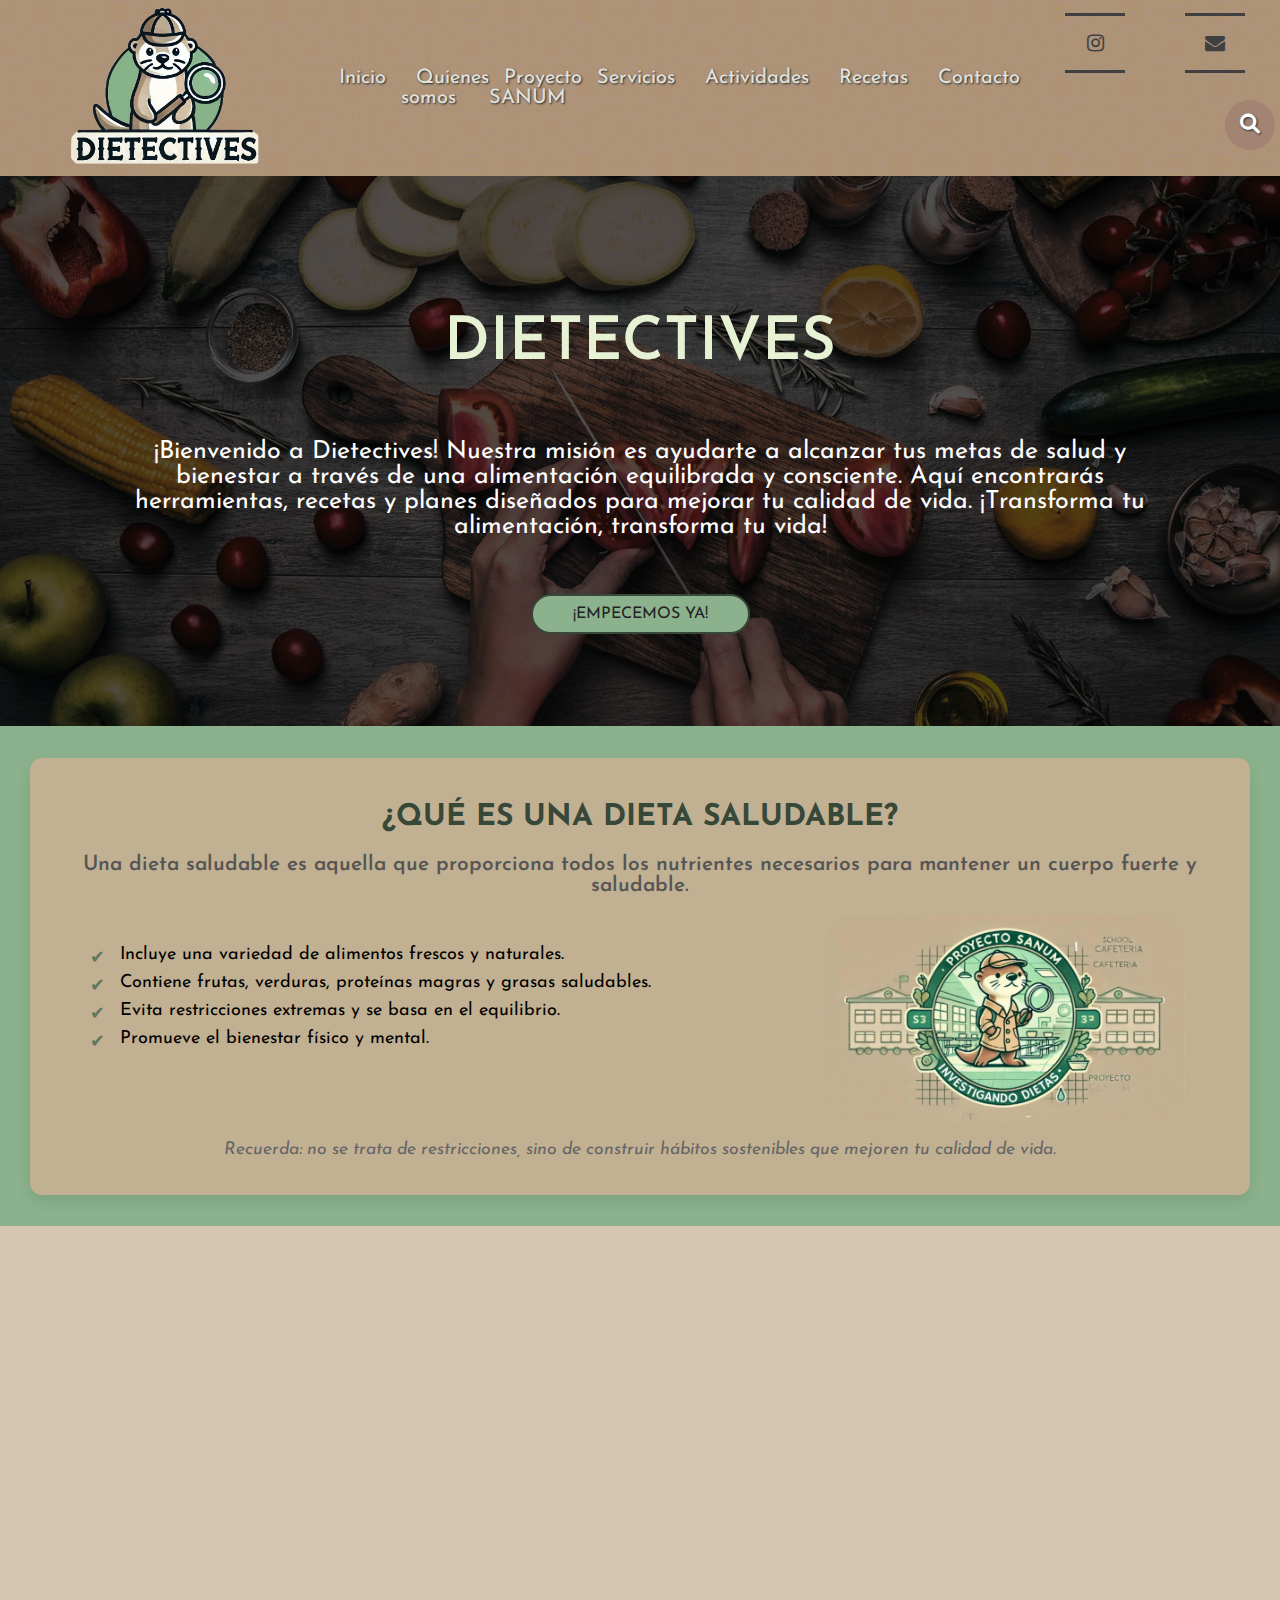
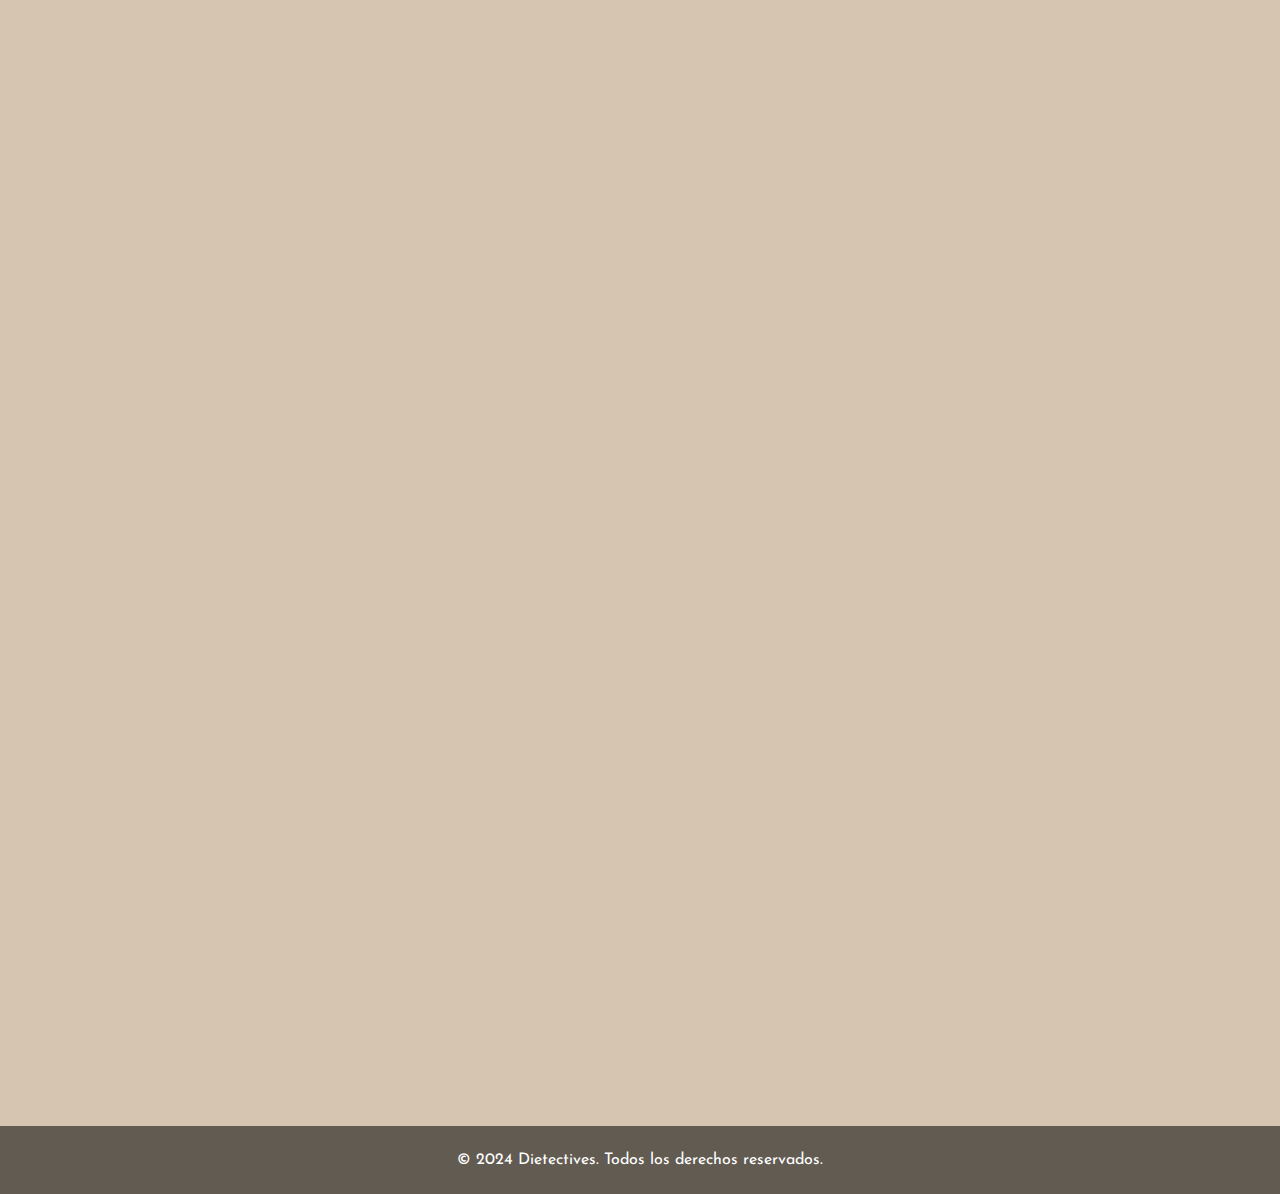
==== commit be4b31c7: "cambios4" ====
--- a/index.html
+++ b/index.html
@@ -42,7 +42,7 @@
                       </a>
                     </li>
                     <li>
-                      <a class="envelope" href="#">
+                      <a class="envelope" href="contacto.html#contact-form">
                         <span></span>
                         <span></span>
                         <span></span>
@@ -154,7 +154,10 @@
             <p id="texto2">Nutricionista Ana R.: <em>"Los recursos de esta página son de gran ayuda para cualquier persona que desee adoptar un estilo de vida saludable."</em></p>
         </section>
     </main>
-
+    <div id="myModal" class="modal">
+        <span class="close">&times;</span>
+        <img class="modal-content" id="img01">
+    </div>
     <footer>
         <p>&copy; 2024 Dietectives. Todos los derechos reservados.</p>
     </footer>
--- a/css/css.css
+++ b/css/css.css
@@ -661,44 +661,69 @@
 /* quienessomos*/
 
 
-.hero-about-us {
-    background-color:#8bb28d ;
-    color: #f3f3ea;
-    text-align: center;
-    padding: 20px 10px;
-    border-radius: 10px;
-}
-.hero-about-us p,h1{
-    color: #f3f3ea;
-}
-.hero-about-us h1{
-    font-size: 30px;
-}
-
-.hero-about-us p{
-    font-size: 18px;
-}
-
+/* Sección principal */
 .about-us {
-    padding: 20px 20px;
-    text-align: center;
-    background-color: #f3f3ea;
-    border-radius: 10px;
-    margin: 10px;
+    padding: 20px 40px; /* Espaciado interno */
+    background-color: #f3f3ea; /* Fondo claro */
+    border-radius: 10px; /* Bordes redondeados */
+    margin: 20px auto; /* Centrado horizontal */
+    max-width: 1300px; /* Ancho máximo */
+    text-align: center; /* Título centrado */
+    box-shadow: 0 4px 10px rgba(0, 0, 0, 0.1); /* Sombra */
 }
 
 .about-us h2 {
-    font-size: 30px;
-}
-.about-us p {
-    font-size: 18px;
-    max-width: 1000px;
-    margin: 0 auto;
-    line-height: 1.6;
-    margin-bottom: 1em;
-    text-align: center;
-
-}
+    font-size: 30px; /* Tamaño del título */
+    color: #374738; /* Color del título */
+    margin-bottom: 20px; /* Separación del contenido */
+}
+
+/* Contenido principal en flexbox */
+.about-us-content {
+    display: flex;
+    justify-content: space-between; /* Texto e imagen separados */
+    align-items: flex-start; /* Alineación superior */
+    gap: 20px; /* Espacio entre elementos */
+    margin-top: 20px;
+}
+
+/* Estilo del texto */
+.about-us-content p {
+    flex: 2; /* Ocupa más espacio que la imagen */
+    text-align: justify; /* Texto justificado */
+    font-size: 18px; /* Tamaño del texto */
+    line-height: 1.6; /* Altura de línea */
+    color: #222; /* Color del texto */
+}
+
+/* Imagen alineada a la derecha */
+.about-us-image {
+    flex: 1; /* Imagen ocupa menos espacio */
+    display: flex;
+    justify-content: center; /* Centrar horizontalmente */
+    align-items: center; /* Centrar verticalmente */
+}
+
+.about-us-image img {
+    max-width: 100%; /* Imagen ocupa todo el ancho disponible */
+    height: auto; /* Mantener proporción */
+    border-radius: 12px; /* Bordes redondeados */
+    box-shadow: 0 4px 10px rgba(0, 0, 0, 0.1); /* Sombra */
+}
+
+
+/* Animación de scroll */
+.scroll-element {
+    opacity: 0;
+    transform: translateY(50px); /* Inicialmente desplazado hacia abajo */
+    transition: opacity 0.6s ease, transform 0.6s ease; /* Transición suave */
+}
+
+.scroll-element.visible {
+    opacity: 1;
+    transform: translateY(0); /* Regresa a su posición original */
+}
+
 
 .team {
     background-color: #abd6ad;
@@ -803,70 +828,206 @@
 }
 
 /*actividades*/
+
+/* Hero Section */
 .hero-activity {
-    background-color:#465947 ;
-    color: white;
-    text-align: center;
-    padding: 10px 20px;
-    margin-bottom: 0px;
-    font-size: 16px;
-}
-.hero-activity p, h1{
+    background-color: #465947;
     color: #f3f3ea;
-}
+    text-align: center;
+    padding: 20px;
+    margin: 0;
+    font-size: 18px;
+    position: relative;
+}
+
+.hero-activity h1 {
+    font-size: 2.5rem;
+    margin-bottom: 10px;
+}
+
+.hero-activity p {
+    font-size: 1.2rem;
+    line-height: 1.6;
+}
+
+/* Actividades Section */
 .activities-history {
     padding: 40px 20px;
     background-color: #f3f3ea;
-    max-width: 1850px;
-    margin: 0 auto;
-    margin-bottom: 0px;
+    max-width: 1200px;
+    margin: 20px auto;
+    border-radius: 12px;
+    box-shadow: 0 4px 10px rgba(0, 0, 0, 0.1);
 }
 
 .activities-history h2 {
     text-align: center;
     margin-bottom: 30px;
-}
-
+    font-size: 2rem;
+    color: #465947;
+    position: relative;
+}
+
+
+/* Actividad Individual */
 .activity {
     display: flex;
+    flex-wrap: wrap;
     margin-bottom: 30px;
-    background-color: #f8f8f8;
+    background-color: #ffffff;
     padding: 20px;
     border-radius: 8px;
-    box-shadow: 0 0 10px rgba(0, 0, 0, 0.1);
-    
+    box-shadow: 0 4px 10px rgba(0, 0, 0, 0.1);
+    transition: transform 0.3s ease, box-shadow 0.3s ease;
+}
+
+.activity:hover {
+    transform: translateY(-5px);
+    box-shadow: 0 8px 15px rgba(0, 0, 0, 0.2);
 }
 
 .activity-date {
     flex: 1;
-    max-width: 200px;
+    max-width: 150px;
     text-align: center;
     background-color: #8bb28d;
     color: white;
     padding: 10px;
     border-radius: 8px 0 0 8px;
+    font-size: 1rem;
+    display: flex;
+    justify-content: center;
+    align-items: center;
+    flex-direction: column;
 }
 
 .activity-content {
-    flex: 3;
+    flex: 4;
     padding-left: 20px;
     text-align: left;
 }
 
 .activity-content h3 {
+    font-size: 1.5rem;
     color: #465947;
     margin-bottom: 10px;
 }
 
 .activity-content p {
     margin-bottom: 15px;
-}
-
-.activity img {
-    max-width: 23%;
+    font-size: 1rem;
+    line-height: 1.6;
+    color: #3f3b36;
+}
+
+.activity-content img {
+    max-width: 30%;
     height: auto;
     border-radius: 8px;
-}
+    margin: 10px;
+    transition: transform 0.3s ease, box-shadow 0.3s ease;
+}
+
+.activity-content img:hover {
+    transform: scale(1.05);
+    box-shadow: 0 8px 15px rgba(0, 0, 0, 0.3);
+}
+
+/* Responsiveness */
+@media (max-width: 768px) {
+    .activity {
+        flex-direction: column;
+    }
+
+    .activity-date {
+        max-width: 100%;
+        border-radius: 8px 8px 0 0;
+        margin-bottom: 15px;
+    }
+
+    .activity-content {
+        padding-left: 0;
+    }
+
+    .activity-content img {
+        max-width: 100%;
+    }
+}
+
+.modal {
+    display: none; /* Oculta el modal por defecto */
+    position: fixed;
+    z-index: 1000;
+    left: 0;
+    top: 0;
+    width: 100%;
+    height: 100%;
+    overflow: auto;
+    background-color: rgba(0, 0, 0, 0.8); /* Fondo oscuro */
+    display: flex; /* Usamos flex para centrar */
+    justify-content: center; /* Centrado horizontal */
+    align-items: center; /* Centrado vertical */
+    padding: 20px; /* Espaciado interno */
+}
+
+.modal-content {
+    margin: auto;
+    display: block;
+    max-width: 80%;
+    max-height: 80%;
+    border-radius: 10px;
+    box-shadow: 0 4px 10px rgba(0, 0, 0, 0.5);
+}
+
+.close {
+    position: absolute;
+    top: 20px;
+    right: 35px;
+    color: white;
+    font-size: 30px;
+    font-weight: bold;
+    cursor: pointer;
+    transition: 0.3s;
+}
+
+.close:hover,
+.close:focus {
+    color: #bbb;
+}
+
+.button-container {
+    display: flex; /* Flexbox para centrar */
+    justify-content: center; /* Centra horizontalmente */
+    margin-top: 20px; /* Espaciado superior opcional */
+}
+
+.download-button {
+    padding: 10px 20px; /* Espaciado interno del botón */
+    background-color: #8bb28d; /* Color del botón */
+    color: white; /* Color del texto */
+    text-align: center; /* Centrar el texto */
+    border: none; /* Sin borde */
+    border-radius: 8px; /* Bordes redondeados */
+    text-decoration: none; /* Sin subrayado */
+    font-size: 1rem; /* Tamaño de fuente */
+    cursor: pointer; /* Cambiar cursor al pasar sobre el botón */
+    transition: background-color 0.3s ease; /* Transición suave */
+}
+
+.download-button:hover {
+    background-color: #6fa26f; /* Cambiar color al pasar el ratón */
+}
+
+
+
+
+
+
+
+
+
+
+
 /*contacto*/
 .hero-contact {
     background-color:#465947 ;
@@ -963,115 +1124,238 @@
 }
 
 /*proyecto sanum*/
+/* Sección Introductoria */
+
+/* Fondo para la sección "Proyecto Sanum" */
 .hero-project {
-    background-color:#465947 ;
-    color: #f3f3ea;
-    text-align: center;
-    padding: 10px 20px;
-    margin: 0;
-    font-size: 16px;
-}
-.hero-project p,h1{
-    color: #f3f3ea;
-}
-
-
+    width: 100%; /* Ocupar todo el ancho */
+    padding: 15px 20px; /* Espaciado interno */
+
+    color: #ffffff; /* Texto en blanco */
+    text-align: center; /* Centrar contenido */
+    margin: 0; /* Sin margen */
+    position: relative; /* Asegurar posición */
+    border-bottom: 2px solid #555; /* Línea opcional para separar */
+    background: linear-gradient(135deg, #8bb28d, #7aa179);
+}
+
+.hero-project .hero-content {
+    max-width: 1200px; /* Limitar el ancho del contenido */
+    margin: 0 auto; /* Centrar contenido */
+}
+
+.hero-project h1 {
+    font-size: 2.5rem;
+    margin-bottom: 10px;
+    text-transform: uppercase;
+}
+
+.hero-project p {
+    font-size: 1.2rem;
+    line-height: 1.6;
+}
 .project-intro {
     padding: 40px 20px;
+    background-color: #f3f3ea;
+    max-width: 1200px;
+    margin: 20px auto; /* Añadir espacio arriba y abajo */
+    text-align: center;
+    border-radius: 12px;
+    box-shadow: 0 4px 10px rgba(0, 0, 0, 0.1);
+    border-bottom: 1px solid #ddd;
+}
+
+.project-intro h2 {
+    font-size: 2.5rem;
+    margin-bottom: 20px;
+    color: #3f3b36;
+    position: relative;
+}
+
+
+.project-intro p {
+    font-size: 1.2rem;
+    line-height: 1.6;
+    color: #3f3b36;
     text-align: justify;
+    margin-top: 10px;
+}
+
+.project-intro .intro-image {
+    display: flex;
+    justify-content: center;
+    margin-top: 20px;
+}
+
+.project-intro .intro-image img {
+    max-width: 90%; /* Reducir el tamaño para mayor equilibrio */
+    border-radius: 8px;
+    box-shadow: 0 4px 10px rgba(0, 0, 0, 0.1);
+}
+
+/* Objetivos del Proyecto */
+.project-goals {
     background-color: #f3f3ea;
-    max-width:  100%;
-    margin: 0 auto;
-    font-size: 20px;
-
-}
-.project-intro p,h2{
-    color:#3f3b36;
-    margin: 50px;
-}
-
-.project-goals {
     padding: 40px 20px;
-    background-color: #d3c4b3;
-    max-width: 100%;
-    margin: 0 auto;
-    text-align: center;
-    font-size: 25px;
-    color:#1C1A18;
-    font-family:'Segoe UI', Tahoma, Geneva, Verdana, sans-serif;
+    border-radius: 12px;
+    margin: 20px auto;
+    text-align: center;
+    font-family: 'Josefin Sans', sans-serif;
 }
 
 .project-goals ul {
     list-style: none;
-}
+    padding: 0;
+    margin: 20px auto;
+    max-width: 800px;
+}
+
 
 .project-goals li {
+    display: flex;
+    align-items: center; /* Asegura que los elementos estén alineados verticalmente */
     margin-bottom: 15px;
-    font-size: 20px;
-    margin: 20px;
-    color:#1C1A18;
-    font-family:'Segoe UI', Tahoma, Geneva, Verdana, sans-serif;
-}
-
+    font-size: 18px;
+    color: #3f3b36;
+    gap: 10px; /* Reduce el espacio entre el icono y el texto */
+}
+
+.project-goals li i {
+    color: #8bb28d;
+    font-size: 24px;
+    flex-shrink: 0; /* Evita que el icono se reduzca */
+}
+
+.project-goals li strong {
+    flex: 0 0 180px; /* Ancho fijo para los textos en negrita */
+    text-align: left; /* Alinea a la izquierda */
+}
+
+.project-goals li span {
+    flex: 1; /* El texto descriptivo toma el espacio restante */
+    text-align: left; /* Alinea el texto descriptivo a la izquierda */
+}
+
+.project-goals li i:hover {
+    color: #6b9d74;
+    transform: scale(1.1);
+    transition: transform 0.3s ease, color 0.3s ease;
+}
+
+/* Etapas del Proyecto */
 .project-stages {
     padding: 40px 20px;
-    background-color: #ad957c;
-    max-width: 100%;
-    margin: 0 auto;
-    text-align: center;
-    font-size: 20px;
-}
-
-.project-stages h2 {
-    color:#2D2828;
-}
-
-.stages {
-    display: flex;
-    justify-content: space-around;
+    background-color: #f3f3ea;
+    text-align: center;
+    margin: 20px auto;
+    border-radius: 12px;
+}
+
+.project-stages .stages {
+    display: flex;
     flex-wrap: wrap;
-}
-
-.stage {
+    justify-content: space-between;
+    gap: 20px; /* Separación entre las etapas */
+}
+
+.project-stages .stage {
     background-color: #f4f4f4;
     padding: 20px;
-    width: 30%;
-    margin-bottom: 20px;
+    flex: 1;
+    min-width: 280px; /* Asegurar ancho mínimo */
+    max-width: 30%;
     border-radius: 8px;
     box-shadow: 0 0 10px rgba(0, 0, 0, 0.1);
-}
-
-.stage h3 {
+    text-align: center;
+    transition: transform 0.3s ease, box-shadow 0.3s ease;
+}
+
+.project-stages .stage h3 {
+    font-size: 1.5rem;
+    margin-bottom: 10px;
     color: #367f3b;
-    margin-bottom: 10px;
-}
-.stage {
+}
+
+.project-stages .stage p {
+    font-size: 1rem;
     color: #3f3b36;
-
-}
-
+    text-align: justify;
+}
+
+.project-stages .stage:hover {
+    transform: translateY(-5px);
+    box-shadow: 0 8px 15px rgba(0, 0, 0, 0.2);
+}
+
+/* Galería */
 .project-gallery {
     padding: 40px 20px;
     background-color: #f3f3ea;
     text-align: center;
-    margin: 0;
-}
-
-.gallery {
-    display: flex;
-    justify-content: space-around;
+    border-radius: 12px;
+    margin: 20px auto;
+}
+
+.project-gallery .gallery {
+    display: flex;
     flex-wrap: wrap;
-}
-
-.gallery img {
-    width: 35%;
-    margin-bottom: 20px;
+    gap: 20px;
+    justify-content: center;
+}
+
+.project-gallery .gallery img {
+    width: 300px;
+    height: 200px;
+    object-fit: cover;
     border-radius: 8px;
-    margin-top: 30px;
-}
+    transition: transform 0.3s ease, box-shadow 0.3s ease;
+}
+
+.project-gallery .gallery img:hover {
+    transform: scale(1.05);
+    box-shadow: 0 8px 15px rgba(0, 0, 0, 0.3);
+}
+
+/* Animaciones de Scroll */
+.scroll-element {
+    opacity: 0;
+    transform: translateY(50px);
+    transition: opacity 0.6s ease, transform 0.6s ease;
+}
+
+.scroll-element.visible {
+    opacity: 1;
+    transform: translateY(0);
+}
+
+
+
 
 /*Recetas*/
 /* Estilo del contenedor de recetas */
+.recetas-virales {
+    text-align: center;
+    background-color: #a6dbad;
+    padding: 10px 0;
+    margin-bottom: 20px;
+    border-bottom: 2px solid #ddd;
+}
+
+.recetas-virales h2 {
+    font-size: 2.5rem;
+    color: #465947;
+    margin-bottom: 10px;
+}
+
+.recetas-virales p {
+    font-size: 1.2rem;
+    color: #3f3b36;
+    margin: 0 auto;
+    max-width: 800px;
+    line-height: 1.6;
+}
+
+
 .recetas-grid {
     display: grid;
     background-color: #f3f3ea;
@@ -1271,6 +1555,7 @@
     height: 783px;
     overflow: hidden;
     margin-top: -50px;
+    font-family: 'Josefin Sans', sans-serif;
 }
 .carousel .list{
     position: absolute;
